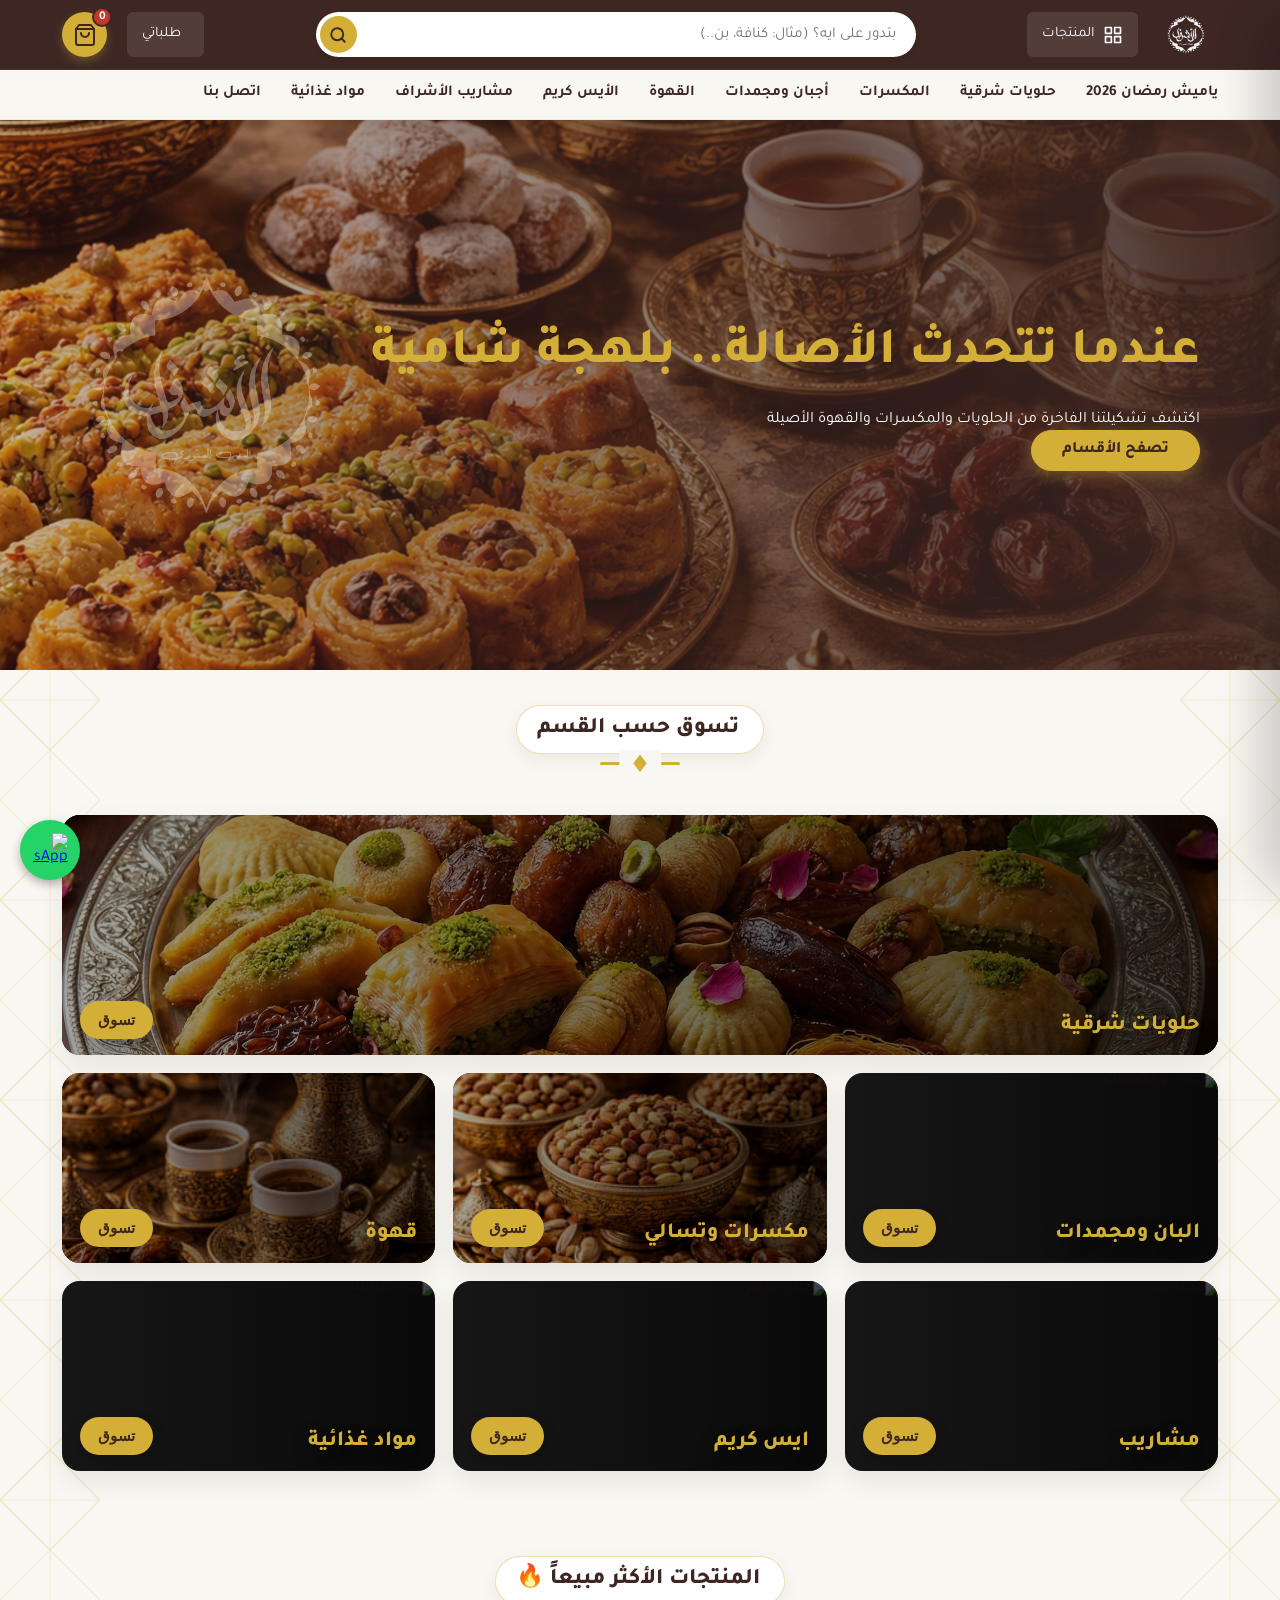
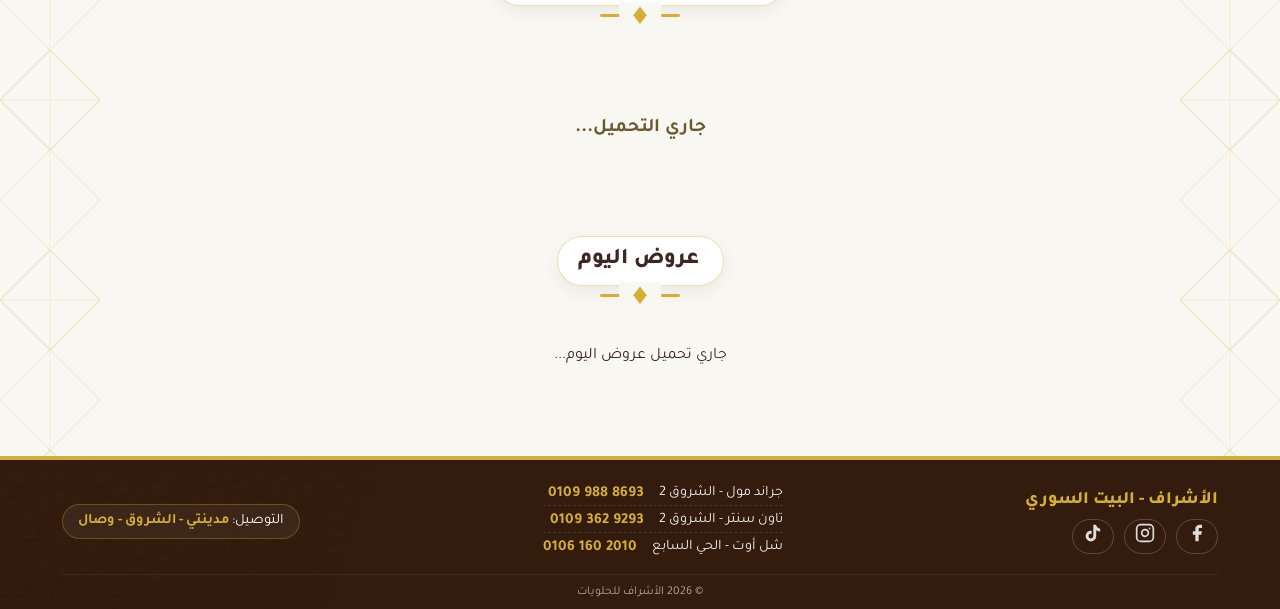
==== index.html @ 67248a3b "Apply Tajawal site-wide and normalize heading/text weights" ====
<!DOCTYPE html>
<html lang="ar" dir="rtl">
<head>
    
    <meta charset="UTF-8">
    <meta name="viewport" content="width=device-width, initial-scale=1.0">
    <meta name="description" content="الأشراف - البيت السوري. أصل الحلويات الدمشقية.">
    <title>الأشراف - البيت السوري</title>
    <link rel="preconnect" href="https://fonts.googleapis.com">
<link rel="preconnect" href="https://fonts.gstatic.com" crossorigin>
<link href="https://fonts.googleapis.com/css2?family=Tajawal:wght@300;400;500;700;800&display=swap" rel="stylesheet">
    <link rel="stylesheet" href="style.css">
    <link rel="icon" type="image/png" href="image/logo.png">
    <!-- Open Graph (صورة اللينك عند المشاركة) -->
<meta property="og:type" content="website">
<meta property="og:title" content="الأشراف - البيت السوري">
<meta property="og:description" content="أصل الحلويات الدمشقية والقهوة والمكسرات الفاخرة">
<meta property="og:url" content="https://alashrafalbetalsory.pages.dev/">
<meta property="og:image" content="https://alashrafalbetalsory.pages.dev/image/og.jpg">
<!-- Twitter Card -->
<meta name="twitter:card" content="summary_large_image">
<meta name="twitter:title" content="الأشراف - البيت السوري">
<meta name="twitter:description" content="أصل الحلويات الدمشقية والقهوة والمكسرات الفاخرة">
<meta name="twitter:image" content="https://alashrafalbetalsory.pages.dev/image/og.jpg">
</head>
<body class="loading">
   <div id="page-loader">
    <div class="loader-content">
        <img src="image/NEW_IMAGE.png" alt="جاري التحميل..." class="loader-logo">
        
        <p>جاري تحميل أفخم المنتجات ..</p>
    </div>
</div>
    <header class="store-header">
        <div class="top-bar">
            <div class="container top-flex">
                <div class="right-part">
                    <a href="#" onclick="showCategories()" class="logo-box"> 
                        <img src="image/logo.png" alt="الأشراف" >
                    </a>
                    <div class="menu-trigger" onclick="showCategories('cats')">
    <svg viewBox="0 0 24 24" fill="none" stroke="currentColor" stroke-width="2" stroke-linecap="round" stroke-linejoin="round" style="width:20px;height:20px;">
        <rect x="3" y="3" width="7" height="7"></rect>
        <rect x="14" y="3" width="7" height="7"></rect>
        <rect x="14" y="14" width="7" height="7"></rect>
        <rect x="3" y="14" width="7" height="7"></rect>
    </svg>
    <span>المنتجات</span>
</div>
                </div>

                <div class="search-part">
                    <input type="text" id="searchInput" placeholder="بتدور على ايه؟ (مثال: كنافة، بن..)" onkeyup="filterProducts()">
                    <button class="search-submit">
                        <svg viewBox="0 0 24 24" fill="none" stroke="currentColor" stroke-width="2.5" stroke-linecap="round" stroke-linejoin="round" style="width:18px;height:18px;"><circle cx="11" cy="11" r="8"></circle><line x1="21" y1="21" x2="16.65" y2="16.65"></line></svg>
                    </button>
                </div>

                <div class="left-part">
                    <div class="menu-trigger" onclick="location.href='orders.html'"><svg viewBox="0 0 24 24" fill="none" stroke="currentColor" stroke-width="2" stroke-linecap="round" stroke-linejoin="round" aria-hidden="true">
              <path d="M9 5H7a2 2 0 0 0-2 2v12a2 2 0 0 0 2 2h10a2 2 0 0 0 2-2V7a2 2 0 0 0-2-2h-2"></path>
              <rect x="9" y="3" width="6" height="4" rx="1"></rect>
              <path d="M8 11h8"></path>
              <path d="M8 15h8"></path>
              <path d="M8 19h6"></path>
            </svg>
            <span>طلباتي</span></div>
                    <div class="cart-circle-btn" onclick="toggleCart()">
                        <svg viewBox="0 0 24 24" fill="none" stroke="currentColor" stroke-width="2" stroke-linecap="round" stroke-linejoin="round"><path d="M6 2L3 6v14a2 2 0 0 0 2 2h14a2 2 0 0 0 2-2V6l-3-4z"></path><line x1="3" y1="6" x2="21" y2="6"></line><path d="M16 10a4 4 0 0 1-8 0"></path></svg>
                        <span id="cart-count">0</span>
                    </div>
                </div>
            </div>
        </div>

       <div class="bottom-bar">
            <div class="container">
                <nav class="cat-links">
                    <a href="ramadan.html" class="ramadan-nav-pill">ياميش رمضان 2026</a>
                    <a href="#" onclick="openCategory('ركن الحلويات الشرقية')">حلويات شرقية</a>
                    <a href="#" onclick="openCategory('ركن المحمصة والتسالي')">المكسرات</a>
                    <a href="#" onclick="openCategory('ركن المجمدات والجبن السوري')">أجبان ومجمدات</a>
                    <a href="#" onclick="openCategory('ركن القهوة')">القهوة</a>
                    <a href="#" onclick="openCategory('ركن الأيس كريم')">الأيس كريم</a>
                    <a href="#" onclick="openCategory('ركن المشاريب')">مشاريب الأشراف</a>
                    <a href="#" onclick="openCategory('ركن المواد الغذائية')">مواد غذائية</a>
                    <a href="#contact">اتصل بنا</a>
                </nav>
            </div>
        </div>
    </header>

    <section class="hero-classic" id="main-hero">
        <div class="hero-overlay"></div>
        <img src="image/logo.png" alt="الأشراف" class="hero-watermark-logo">
        <div class="hero-text">
            <h1>عندما تتحدث الأصالة.. بلهجة شامية</h1>
            <p>اكتشف تشكيلتنا الفاخرة من الحلويات والمكسرات والقهوة الأصيلة</p>
            <div class="hero-btns">
                <button class="olive-btn" onclick="showCategories('cats')">تصفح الأقسام</button>
            </div>
        </div>
    </section>

        <section class="category-banners-section" id="category-banners">
        <div class="container">
            <div class="section-header">
                <h2>تسوق حسب القسم</h2>
                <div class="line"></div>
            </div>

            <div class="category-banners-grid">
                <!-- 1) بانر مميز بعرض الصفحة -->
                <div class="category-banner is-feature" onclick="openCategory('ركن الحلويات الشرقية')">
                    <img src="image/sweets.jpg" alt="حلويات شرقية" class="category-banner-img">
                    <div class="category-banner-overlay"></div>
                    <div class="category-banner-content">
                        <div class="category-banner-title">حلويات شرقية</div>
                        <button class="category-banner-btn" type="button">تسوق</button>
                    </div>
                </div>

                <!-- 2) باقي البنارات (6) -->
                <div class="category-banner" onclick="openCategory('ركن المجمدات والجبن السوري')">
                    <img src="https://i.postimg.cc/3xvnbZPT/unnamed.jpg" alt="أجبان ومجمدات" class="category-banner-img">
                    <div class="category-banner-overlay"></div>
                    <div class="category-banner-content">
                        <div class="category-banner-title">البان ومجمدات</div>
                        <button class="category-banner-btn" type="button">تسوق</button>
                    </div>
                </div>

                <div class="category-banner" onclick="openCategory('ركن المحمصة والتسالي')">
                    <img src="image/nuts.jpg" alt="مكسرات وتسالي" class="category-banner-img">
                    <div class="category-banner-overlay"></div>
                    <div class="category-banner-content">
                        <div class="category-banner-title">مكسرات وتسالي</div>
                        <button class="category-banner-btn" type="button">تسوق</button>
                    </div>
                </div>

                <div class="category-banner" onclick="openCategory('ركن القهوة')">
                    <img src="image/coffee.jpg" alt="قهوة" class="category-banner-img">
                    <div class="category-banner-overlay"></div>
                    <div class="category-banner-content">
                        <div class="category-banner-title">قهوة</div>
                        <button class="category-banner-btn" type="button">تسوق</button>
                    </div>
                </div>

                <div class="category-banner" onclick="openCategory('ركن المشاريب')">
                    <img src="https://i.postimg.cc/2yW7XkKH/unnamed-(2).jpg" alt="مشاريب" class="category-banner-img">
                    <div class="category-banner-overlay"></div>
                    <div class="category-banner-content">
                        <div class="category-banner-title">مشاريب</div>
                        <button class="category-banner-btn" type="button">تسوق</button>
                    </div>
                </div>

                <div class="category-banner" onclick="openCategory('ركن الأيس كريم')">
                    <img src="https://i.postimg.cc/52CnkmZ1/unnamed_(1).jpg" alt="ايس كريم" class="category-banner-img">
                    <div class="category-banner-overlay"></div>
                    <div class="category-banner-content">
                        <div class="category-banner-title">ايس كريم</div>
                        <button class="category-banner-btn" type="button">تسوق</button>
                    </div>
                </div>

                <div class="category-banner" onclick="openCategory('ركن المواد الغذائية')">
                    <img src="https://i.postimg.cc/J76kLvkt/Gemini-Generated-Image-y9ezkey9ezkey9ez.png" alt="مواد غذائية" class="category-banner-img">
                    <div class="category-banner-overlay"></div>
                    <div class="category-banner-content">
                        <div class="category-banner-title">مواد غذائية</div>
                        <button class="category-banner-btn" type="button">تسوق</button>
                    </div>
                </div>
            </div>
        </div>
    </section>

    <section class="best-sellers-section" id="best-sellers">
        <div class="container">
            <div class="section-header">
                <h2>المنتجات الأكثر مبيعاً 🔥</h2>
                <div class="line"></div>
            </div>
            <div class="classic-grid" id="best-sellers-list">
                <p style="text-align:center; width:100%;">جاري التحميل...</p>
            </div>
        </div>
    </section>

    <section class="products-display" id="daily-offers">
        <div class="container">
            <div class="section-header">
                <h2>عروض اليوم</h2>
                <div class="line"></div>
            </div>
            <div class="classic-grid" id="daily-offers-list">
                <p style="text-align:center; width:100%;">جاري تحميل عروض اليوم...</p>
            </div>
        </div>
    </section>

<section class="products-display" id="products-area" style="display: none;">
        <div class="container">
            
            <button class="back-btn" onclick="showCategories('cats')">↩ العودة للأقسام</button>
            
            <div class="section-header">
                <h2 id="current-category-title">المنتجات</h2>
                <div class="line"></div>
            </div>

            <div id="smart-filters" class="filters-scroll"></div>
            <div class="classic-grid" id="product-list">
                </div>
            
        </div>
    </section>
<footer class="compact-footer" id="contact">
        <div class="container">
            <div class="footer-row">
                
                <div class="f-item brand-side">
                    <h4>الأشراف - البيت السوري</h4>
                    <div class="social-mini">
                        <a href="https://www.facebook.com/AlAshrafalbetalsory" target="_blank" aria-label="Facebook">
                            <svg xmlns="http://www.w3.org/2000/svg" width="20" height="20" viewBox="0 0 24 24" fill="currentColor" stroke="none">
                                <path d="M18 2h-3a5 5 0 0 0-5 5v3H7v4h3v8h4v-8h3l1-4h-4V7a1 1 0 0 1 1-1h3z"></path>
                            </svg>
                        </a>
                        <a href="https://www.instagram.com/alashraf.albetalsory" target="_blank" aria-label="Instagram">
                            <svg xmlns="http://www.w3.org/2000/svg" width="20" height="20" viewBox="0 0 24 24" fill="none" stroke="currentColor" stroke-width="2" stroke-linecap="round" stroke-linejoin="round">
                                <rect x="2" y="2" width="20" height="20" rx="5" ry="5"></rect>
                                <path d="M16 11.37A4 4 0 1 1 12.63 8 4 4 0 0 1 16 11.37z"></path>
                                <line x1="17.5" y1="6.5" x2="17.51" y2="6.5"></line>
                            </svg>
                        </a>
                        <a href="https://www.tiktok.com/@alashrafalbetalsory" target="_blank" aria-label="TikTok">
                            <svg xmlns="http://www.w3.org/2000/svg" width="20" height="20" viewBox="0 0 24 24" fill="currentColor" stroke="none">
                                <path d="M19.59 6.69a4.83 4.83 0 0 1-3.77-4.25V2h-3.45v13.67a2.89 2.89 0 0 1-5.2 1.74 2.89 2.89 0 0 1 2.31-4.64 2.93 2.93 0 0 1 .88.13V9.4a6.84 6.84 0 0 0-1-.05A6.33 6.33 0 0 0 5 20.1a6.34 6.34 0 0 0 10.86-4.43v-7a8.16 8.16 0 0 0 4.77 1.52v-3.4a4.85 4.85 0 0 1-1-.1z"></path>
                            </svg>
                        </a>
                    </div>
                </div>

                <div class="f-item branches-side">
                    <ul class="compact-list">
                        <li><span class="b-txt">جراند مول - الشروق 2</span><a href="tel:01099888693" dir="ltr">0109 988 8693</a></li>
                        <li><span class="b-txt">تاون سنتر - الشروق 2</span><a href="tel:01093629293" dir="ltr">0109 362 9293</a></li>
                        <li><span class="b-txt">شل أوت - الحي السابع</span><a href="tel:01061602010" dir="ltr">0106 160 2010</a></li>
                    </ul>
                </div>

                <div class="f-item delivery-side">
                    <div class="delivery-pill"><span>التوصيل: <b>مدينتي - الشروق - وصال</b></span></div>
                </div>
            </div>
            <div class="copy-mini">© 2026 الأشراف للحلويات</div>
        </div>
    </footer>

    <!-- خلفية السلة -->
<div class="cart-backdrop" id="cartBackdrop" onclick="toggleCart(false)"></div>

<!-- سلة المشتريات (نفس شكل سلة رمضان) -->
<div class="cart-sidebar" id="cartSidebar">
  <div class="cart-header">
    <h3>سلة المشتريات</h3>
    <span class="close-btn" onclick="toggleCart(false)">×</span>
  </div>

  <div class="cart-items" id="cartItems"></div>

  <div class="cart-form">
    <h4>بيانات الشحن 🚚</h4>

    <div class="form-group">
      <input type="text" id="c-name" placeholder="الاسم بالكامل"
             required>
    </div>

    <div class="form-group">
      <input type="tel" id="c-phone" placeholder="رقم الموبايل"
             required>
    </div>

    <div class="form-group">
      <select id="c-area">
        <option value="">اختر المنطقة</option>
        <option value="الشروق">الشروق</option>
        <option value="وصال">وصال</option>
        <option value="مدينتي">مدينتي</option>
      </select>
    </div>

    <div class="form-group">
      <select id="c-branch">
        <option value="" disabled selected>اختار الفرع الاقرب ليك</option>
        <option value="جراند مول - الشروق 2">جراند مول - الشروق 2</option>
        <option value="تاون سنتر - الشروق 2">تاون سنتر - الشروق 2</option>
        <option value="شل أوت - الحي السابع">شل أوت - الحي السابع</option>
      </select>
    </div>

    <div class="form-group">
      <textarea id="c-address" rows="2"
                placeholder="العنوان بالتفصيل (اختياري)"></textarea>
    </div>
  </div>

  <div class="cart-footer">
    <div class="total">
      <div class="total-row">
        الإجمالي: <span id="cartTotal">0</span> ج.م
      </div>
      <div class="cart-note">ملحوظة: السعر الإجمالي غير شامل التوصيل، وسيتم تحديده من خلال شات الواتساب.</div>
    </div>
    <button id="checkoutBtn" class="checkout-btn" type="button" data-action="checkout">
      ✅ إرسال الطلب واتساب
    </button>
  </div>
</div>

<!-- زر الواتساب العائم (زي ما تحب) -->
<a href="https://wa.me/201097700404"
   class="float-whatsapp"
   target="_blank" rel="noopener">
  <img src="https://upload.wikimedia.org/wikipedia/commons/6/6b/WhatsApp.svg" alt="WhatsApp">
</a>
<!-- زر السلة العائم -->
<div class="floating-cart-btn" id="floatingCart" onclick="toggleCart(true)">
  <div class="f-cart-icon">
    <!-- أيقونة العربية -->
    <svg viewBox="0 0 24 24" fill="none" stroke="currentColor"
         stroke-width="2" stroke-linecap="round" stroke-linejoin="round">
      <circle cx="9" cy="21" r="1"></circle>
      <circle cx="20" cy="21" r="1"></circle>
      <path d="M1 1h4l2.68 13.39a2 2 0 0 0 2 1.61h9.72a2 2 0 0 0 2-1.61L23 6H6"></path>
    </svg>
  </div>
  <span id="float-count">0</span>
</div>

<div id="toast-notification">تمت الإضافة للسلة ✅</div>

<script src="orders.js"></script>
    <script src="script.js"></script>
</body>
</html>
---- style.css ----
/* =========================================================
   style.css - Clean Version 🎨
   ========================================================= */

/* 1. الخط الافتراضي */

:root {
    --main-font: "Tajawal", system-ui, -apple-system, "Segoe UI", Tahoma, Arial, sans-serif;
    --heading-font: "Tajawal", system-ui, -apple-system, "Segoe UI", Tahoma, Arial, sans-serif;
    --cream-bg: #F9F7F2;
    --olive-green: #68592e;   
    --deep-brown: #3E2723;
    --gold: #D4AF37;
    --red-alert: #c0392b;
}

* { box-sizing: border-box; margin: 0; padding: 0; outline: none; }
html, body {
    font-family: "Tajawal", system-ui, -apple-system, "Segoe UI", Tahoma, Arial, sans-serif;
}

body { 
    font-family: var(--main-font); 
    background-color: var(--cream-bg); 
    color: var(--deep-brown); 
    direction: rtl; 
    overflow-x: hidden; 
    font-weight: 400; 
}


/* ================================
   Responsive Foundations ✅
   ================================ */
*, *::before, *::after { box-sizing: border-box; }
img, video { max-width: 100%; height: auto; display: block; }

h1, h2, h3, h4, h5, h6 { font-weight: 800; }

/* كونتينر مرن على كل الشاشات */
.container{
  width: min(1440px, calc(100% - 30px));
  margin-inline: auto;
}

/* منع خنقة عناصر الـ flex خصوصاً البحث */
.top-flex, .right-part, .search-part{ min-width: 0; }
.search-part input{ min-width: 0; }

/* تخصيص الفونت */
h1, h2, h3, .hero-text h1, .section-header h2, .cat-title, .mosaic-content h3, .cart-header h3, .info h4 {
    font-family: var(--heading-font) !important; 
    font-weight: 800; letter-spacing: 0; line-height: 1.4;
}
.olive-btn, .outline-btn, .add-btn, .checkout-btn, .share-btn, p, span, input { font-family: var(--main-font) !important; }
.price, .b-phone, .compact-list a { font-family: 'Tajawal', sans-serif !important; }

/* ================== Shared Styles (Header/Footer/Cards) ================== */

/* Header */
.store-header { position: sticky; top: 0; z-index: 1000; box-shadow: 0 4px 15px rgba(0,0,0,0.1); }
.top-bar { background-color: var(--deep-brown); height: 70px; display: flex; align-items: center; border-bottom: 1px solid rgba(255,255,255,0.05); }
.top-flex { display: flex; justify-content: space-between; align-items: center; gap: 20px; }
.right-part { display: flex; align-items: center; gap: 15px; }
.logo-box { background-color: transparent; padding: 0 10px; display: flex; align-items: center; justify-content: center; height: 55px; transition: 0.3s; }
.logo-box:hover { transform: scale(1.05); }
.logo-box img { height: 45px; width: auto; object-fit: contain; filter: brightness(0) invert(1); opacity: 0.95; }
.menu-trigger { background-color: rgba(255,255,255,0.1); color: #fff; padding: 8px 15px; border-radius: 6px; cursor: pointer; display: flex; align-items: center; gap: 8px; font-size: 0.9rem; transition: 0.3s; height: 45px; }
.menu-trigger:hover { background-color: var(--olive-green); }
.search-part { flex: 1; max-width: 600px; position: relative; display: flex; }
.search-part input { width: 100%; padding: 10px 20px; padding-left: 55px; border-radius: 50px; border: none; background: #fff; font-family: var(--main-font); font-size: 0.95rem; box-shadow: 0 2px 5px rgba(0,0,0,0.1); height: 45px; }
.search-submit { position: absolute; left: 4px; top: 4px; background: var(--gold); border: none; width: 37px; height: 37px; border-radius: 50%; cursor: pointer; display: flex; align-items: center; justify-content: center; color: var(--deep-brown); transition: 0.3s; }
.search-submit:hover { background: var(--olive-green); color: #fff; }
.left-part { display: flex; align-items: center; gap: 20px; }
.cart-circle-btn { background-color: var(--gold); width: 45px; height: 45px; border-radius: 50%; display: flex; align-items: center; justify-content: center; position: relative; cursor: pointer; color: var(--deep-brown); transition: 0.3s; box-shadow: 0 4px 10px rgba(212, 175, 55, 0.3); }
.cart-circle-btn:hover { transform: scale(1.1); background-color: #fff; }
.cart-circle-btn svg { width: 24px; height: 24px; }
#cart-count { position: absolute; top: -5px; right: -5px; background-color: var(--red-alert); color: #fff; font-size: 0.75rem; width: 20px; height: 20px; border-radius: 50%; display: flex; align-items: center; justify-content: center; border: 2px solid var(--deep-brown); font-weight: bold; }
.bottom-bar { background-color: var(--cream-bg); height: 50px; display: flex; align-items: center; border-bottom: 1px solid rgba(0,0,0,0.05); }
.cat-links { display: flex; gap: 30px; height: 100%; align-items: center; }
.cat-links a { color: var(--deep-brown); text-decoration: none; font-size: 0.95rem; font-weight: 700; padding: 5px 0; border-bottom: 3px solid transparent; transition: 0.3s; }

/* ===== زر "ياميش رمضان" في الهيدر (بدون تغيير الهيكل) =====
   المطلوب: نفس شكل أزرار الهيدر + لفت نظر خفيف (وميض/نبضة)
*/
.cat-links a.ramadan-nav-pill{
  flex-shrink: 0;                 /* على الموبايل ما ينكمش */
  transform-origin: center;
  will-change: transform, filter;
  animation: ramadanPillPulse 2.2s ease-in-out infinite;
}

@keyframes ramadanPillPulse{
  0%, 100%{
    transform: scale(1);
    filter: brightness(1);
  }
  50%{
    transform: scale(1.06);
    filter: brightness(1.12);
  }
}

/* Hover: نبضة بسيطة إضافية */
.cat-links a.ramadan-nav-pill:hover{
  transform: scale(1.08);
}

/* احترام تقليل الحركة */
@media (prefers-reduced-motion: reduce){
  .cat-links a.ramadan-nav-pill{ animation: none; }
}


.cat-links a:hover { color: var(--olive-green); border-bottom-color: var(--olive-green); }

/* Hero Base */
.hero-classic { position: relative; }
.hero-watermark-logo { position: absolute; left: 5%; top: 50%; transform: translateY(-50%); height: 280px; width: auto; filter: brightness(0) invert(1); opacity: 0.3; z-index: 1; pointer-events: none; transition: 0.5s; }

/* Compact Brown Footer Base */
.compact-footer { background-color: var(--deep-brown); background-image: url('image/pattern.jpg'); background-blend-mode: overlay; padding: 25px 0 10px; margin-top: 40px; border-top: 4px solid var(--gold); color: #fff; font-size: 0.9rem; }
.brand-side h4 { color: var(--gold); margin-bottom: 8px; font-size: 1.1rem; }
.social-mini { display: flex; gap: 10px; }
.social-mini a { color: #ddd; text-decoration: none; font-size: 0.85rem; border: 1px solid rgba(255,255,255,0.2); padding: 3px 10px; border-radius: 20px; transition: 0.3s; }
.social-mini a:hover { background: var(--gold); color: var(--deep-brown); border-color: var(--gold); }
.compact-list { list-style: none; padding: 0; margin: 0; display: flex; flex-direction: column; gap: 6px; }
.compact-list li { display: flex; align-items: center; gap: 15px; border-bottom: 1px dashed rgba(255,255,255,0.1); padding-bottom: 2px; }
.compact-list li:last-child { border: none; }
.b-txt { color: #f0f0f0; font-size: 0.9rem; }
.compact-list a { color: var(--gold); text-decoration: none; font-family: 'Tajawal', sans-serif; font-weight: bold; font-size: 0.95rem; }
.compact-list a:hover { text-decoration: underline; }
.delivery-pill { background: rgba(255,255,255,0.05); padding: 8px 15px; border-radius: 50px; border: 1px solid rgba(212, 175, 55, 0.3); display: flex; align-items: center; gap: 8px; }
.delivery-pill .icon { font-size: 1.2rem; }
.delivery-pill b { color: var(--gold); }
.copy-mini { text-align: center; margin-top: 15px; padding-top: 10px; border-top: 1px solid rgba(255,255,255,0.1); font-size: 0.75rem; opacity: 0.6; }

/* Transitions & Elements */
.smooth-section { transition: opacity 0.5s ease-in-out, transform 0.5s ease-in-out; opacity: 1; transform: translateY(0); }
.hidden-state { opacity: 0; transform: translateY(20px); pointer-events: none; }
.olive-btn { background: var(--olive-green); color: #fff; border: none; padding: 10px 30px; border-radius: 50px; font-size: 1rem; cursor: pointer; transition: 0.3s; }
.olive-btn:hover { background: var(--deep-brown); transform: translateY(-2px); }
.outline-btn { background: transparent; border: 1px solid #fff; color: #fff; padding: 8px 25px; border-radius: 50px; cursor: pointer; margin-top: 15px; transition: 0.3s; display: inline-block; position: relative; z-index: 5; }
.outline-btn:hover { background: #fff; color: var(--olive-green); transform: translateY(-2px); }
.product-card { background: #fff; border-radius: 20px; overflow: hidden; box-shadow: 0 10px 30px rgba(0,0,0,0.04); text-align: center; transition: 0.4s; padding-bottom: 20px; }
.img-wrap { height: 200px; overflow: hidden; background: #fdfbf7; position: relative; }
.img-wrap img { width: 100%; height: 100%; object-fit: cover; transition: 0.5s; }
.info { padding: 15px 20px; }
.price { color: var(--olive-green); font-size: 1.2rem; display: block; margin: 5px 0 15px; }
.add-btn { background: var(--olive-green); color: #fff; border: none; padding: 10px 30px; border-radius: 50px; cursor: pointer; min-width: 120px; transition: 0.3s; }
.cart-sidebar {
    position: fixed;
    top: 0;
    right: 0;
    width: 420px;
    max-width: 100%;
    height: 100vh;              /* تاخد ارتفاع الشاشة كله */
    background: #fffaf0;
    box-shadow: -6px 0 20px rgba(0,0,0,0.18);
    transform: translateX(100%);
    transition: transform 0.3s ease;
    z-index: 9999;

    display: flex;              /* مهم */
    flex-direction: column;     /* علشان نخلي اللي جوه طبقات عمودية */
}
.cart-sidebar.open {
    transform: translateX(0);
}
.cart-header {
    position: sticky;
    top: 0;
    z-index: 1;
    background: #4a2d1a;              /* بني غامق */
    color: #fff;
    padding: 10px 14px;
    display: flex;
    align-items: center;
    justify-content: space-between;
}
.cart-header h3 {
    font-size: 1rem;
    margin: 0;
    display: flex;
    gap: 6px;
    align-items: center;
}
.cart-header h3::before {
    content: "";
    display: none;
}
.cart-header .close-btn {
    cursor: pointer;
    font-size: 1.3rem;
}
.cart-items {
    padding: 10px 14px;
    overflow-y: auto;
    flex: 1 1 auto;
    background: #fffaf0;
}

.cart-footer {
    position: sticky;
    bottom: 0;
    right: 0;
    left: 0;
    padding: 10px 14px 14px;
    background: #f5e8d1;
    border-top: 1px solid rgba(0,0,0,0.06);

    display: flex;
    align-items: center;
    justify-content: space-between;
    gap: 10px;

    flex-shrink: 0;
}
.cart-footer .total {
    font-weight: 700;
    color: #4a2d1a;
}
.checkout-btn {
    flex: 1;
    border: none;
    border-radius: 999px;
    padding: 10px 16px;
    background: #c79a3c;
    color: #fff;
    font-weight: 800;
    font-size: 0.9rem;
    cursor: pointer;
    display: flex;
    align-items: center;
    justify-content: center;
    gap: 6px;
}
.checkout-btn::before {
    content: "";
    display: none;
}
.checkout-btn.btn-disabled {
    background: #d4c7ac;
    color: #777;
    cursor: not-allowed;
}
.cart-item {
    display: flex;
    align-items: center;
    gap: 10px;
    padding: 8px 0;
    border-bottom: 1px solid rgba(0,0,0,0.04);
}
.quantity-controls {
    display: flex;
    align-items: center;
    gap: 4px;
    background: #fff;
    border-radius: 999px;
    padding: 3px 6px;
}

.qty-btn {
    width: 22px;
    height: 22px;
    border-radius: 50%;
    border: 1px solid #e0c9a0;
    display: flex;
    align-items: center;
    justify-content: center;
    font-size: 0.9rem;
    cursor: pointer;
}
.delete-item-btn { background: #ffebee; color: #c62828; border: 1px solid #ffcdd2; width: 30px; height: 30px; border-radius: 50%; cursor: pointer; display: flex; align-items: center; justify-content: center; font-size: 0.9rem; transition: 0.3s; margin-right: 10px; }
.cart-form { padding: 0 16px 12px; flex: 0 0 auto; background: #fdfbf7; border-top: 1px solid #eee; border-bottom: 1px solid #eee; }
.form-group { margin-bottom: 12px; }
.cart-form input, .cart-form select, .cart-form textarea { width: 100%; padding: 10px; border: 1px solid #ddd; border-radius: 8px; font-size: 0.9rem; background: #fff; transition: 0.3s; outline: none; }
.cart-form select { appearance: none; background-image: url("data:image/svg+xml;charset=UTF-8,%3csvg xmlns='http://www.w3.org/2000/svg' viewBox='0 0 24 24' fill='none' stroke='%2368592e' stroke-width='2' stroke-linecap='round' stroke-linejoin='round'%3e%3cpolyline points='6 9 12 15 18 9'%3e%3c/polyline%3e%3c/svg%3e"); background-repeat: no-repeat; background-position: left 10px center; background-size: 15px; }
.float-whatsapp { position: fixed; bottom: 20px; left: 20px; width: 60px; height: 60px; background-color: #25d366; border-radius: 50%; box-shadow: 0 4px 10px rgba(0,0,0,0.3); display: flex; align-items: center; justify-content: center; z-index: 9999; transition: 0.3s; }
.float-whatsapp img { width: 35px; height: 35px; }
.section-header { text-align: center; margin-bottom: 40px; position: relative; padding-bottom: 15px; }
.section-header h2 { font-size: 2.2rem; color: var(--deep-brown); margin-bottom: 10px; display: inline-flex; align-items: center; gap: 15px; background: linear-gradient(to bottom, #fff 0%, #fdfbf7 100%); padding: 10px 40px; border-radius: 50px; border: 1px solid rgba(212, 175, 55, 0.3); box-shadow: 0 5px 15px rgba(0,0,0,0.05); }
.section-header .line { width: 150px; height: 4px; background: transparent; margin: 0 auto; border-bottom: 2px solid var(--gold); border-top: 1px solid var(--gold); position: relative; }
.section-header .line::after { content: "♦"; position: absolute; top: -13px; left: 50%; transform: translateX(-50%); background: var(--cream-bg); padding: 0 10px; color: var(--gold); font-size: 1.5rem; }
.back-btn { background: transparent; color: var(--deep-brown); border: 2px solid var(--deep-brown); padding: 10px 25px; border-radius: 50px; font-weight: bold; cursor: pointer; margin-bottom: 30px; display: inline-block; transition: 0.3s; }
.back-btn:hover { background: var(--deep-brown); color: #fff; }

/* الحل لمشكلة الفوتر اللازق */
.products-display, 
#best-sellers-list { 
    padding-bottom: 50px; 
}
#best-sellers-list p, #product-list p { text-align: center; width: 100%; font-size: 1.2rem; color: var(--olive-green); margin-top: 50px; font-weight: bold; grid-column: 1 / -1; }

/* =========================================
   DESKTOP ONLY (>= 901px) 💻
   ========================================= */
@media (min-width: 901px) {
    body { background-image: url("data:image/svg+xml,%3Csvg width='80' height='160' viewBox='0 0 80 160' xmlns='http://www.w3.org/2000/svg'%3E%3Cpath d='M40 0v160M0 80h80M0 0l80 80M80 0L0 80M0 80l80 80M80 80L0 160' stroke='%23d4af37' stroke-opacity='0.15' stroke-width='1' fill='none'/%3E%3Cpath d='M40 40l40 40-40 40-40-40z' stroke='%23d4af37' stroke-opacity='0.1' fill='none'/%3E%3C/svg%3E"), url("data:image/svg+xml,%3Csvg width='80' height='160' viewBox='0 0 80 160' xmlns='http://www.w3.org/2000/svg'%3E%3Cpath d='M40 0v160M0 80h80M0 0l80 80M80 0L0 80M0 80l80 80M80 80L0 160' stroke='%23d4af37' stroke-opacity='0.15' stroke-width='1' fill='none'/%3E%3Cpath d='M40 40l40 40-40 40-40-40z' stroke='%23d4af37' stroke-opacity='0.1' fill='none'/%3E%3C/svg%3E"); background-position: left top, right top; background-repeat: repeat-y, repeat-y; background-size: 100px auto, 100px auto; background-attachment: scroll; }
    .container { max-width: 1440px; width: 95%; margin: 0 auto; padding: 0 30px; }
    .hero-classic { height: 550px; position: relative; background: #222; overflow: hidden; background-image: url('image/banner.jpg'); background-size: cover; background-position: center; display: flex; align-items: center; }
    .hero-overlay { position: absolute; inset: 0; background: linear-gradient(90deg, rgba(62,39,35,0.3) 0%, rgba(62,39,35,0.9) 100%); }
    .hero-text { position: relative; z-index: 2; color: #fff; max-width: 900px; margin-right: 80px; }
    .hero-text h1 { font-size: 3.2rem; margin-bottom: 20px; color: var(--gold); }
    /* أزرار الهيرو (الرئيسية + رمضان) */
.hero-btns {
    display: flex;
    gap: 14px;              /* مسافة بين الأزرار على الشاشات الكبيرة */
    flex-wrap: wrap;
}
    .mosaic-section { padding: 40px 0; }
    .mosaic-grid { display: grid; grid-template-columns: 1fr 1.2fr; gap: 25px; height: 500px; }
    .right-stack { display: flex; flex-direction: column; gap: 25px; height: 100%; }
    .mosaic-item { position: relative; overflow: hidden; border-radius: 20px; box-shadow: 0 10px 30px rgba(0,0,0,0.1); cursor: pointer; transition: 0.4s; }
    .mosaic-item:hover { transform: translateY(-5px); box-shadow: 0 15px 40px rgba(0,0,0,0.15); }
    .small-item { flex: 1; display: flex; align-items: center; padding: 30px; }
    .vertical-item { height: 100%; display: flex; align-items: flex-end; padding: 40px; text-align: center; }
    .bg-cover-img { position: absolute; top: 0; left: 0; width: 100%; height: 100%; object-fit: cover; transition: 0.6s; z-index: 0; }
    .mosaic-item:hover .bg-cover-img { transform: scale(1.08); }
    .mosaic-overlay { position: absolute; inset: 0; background: linear-gradient(to right, rgba(0,0,0,0.7), rgba(0,0,0,0.2)); z-index: 1; }
    .mosaic-content { position: relative; z-index: 2; color: #fff; width: 100%; text-align: right; }
    .vertical-content { width: 100%; text-align: center; }
    .categories-section { padding: 40px 0; min-height: 400px; }
    .categories-grid { display: grid; grid-template-columns: repeat(4, 1fr); gap: 32px; margin-top: 30px; }

@media (max-width: 1100px) {
  .categories-grid { grid-template-columns: repeat(3, 1fr); gap: 22px; }
}

    .cat-card { display: flex; flex-direction: column; align-items: center; cursor: pointer; transition: 0.4s; }
    .cat-circle { width: 200px; height: 200px; background-color: #fff; border-radius: 50%; position: relative; display: flex; align-items: center; justify-content: center; border: 1px solid var(--gold); box-shadow: 0 0 0 4px #fff, 0 0 0 5px var(--gold); transition: 0.5s; overflow: hidden; }
    .cat-circle::before { content: ""; position: absolute; top: 0; left: 0; width: 100%; height: 100%; background-image: url("data:image/svg+xml,%3Csvg width='20' height='20' viewBox='0 0 20 20' xmlns='http://www.w3.org/2000/svg'%3E%3Cpath d='M1 1h2v2H1V1zm4 4h2v2H5V5zm4 4h2v2H9V9z' fill='%23d4af37' fill-opacity='0.2'/%3E%3C/svg%3E"); background-size: 10px; z-index: 1; }
    .cat-circle img { width: 94%; height: 94%; object-fit: cover; border-radius: 50%; position: relative; z-index: 2; border: 3px solid #fff; box-shadow: 0 5px 15px rgba(0,0,0,0.1); transition: 0.5s; }
    .cat-title { margin-top: 20px; font-size: 1.4rem; color: var(--deep-brown); transition: 0.3s; }
    .cat-card:hover .cat-circle { transform: translateY(-5px); box-shadow: 0 0 0 4px #fff, 0 0 0 6px var(--olive-green); }
    .cat-card:hover .cat-circle img { transform: scale(1.05); }
    .cat-card:hover .cat-title { color: var(--olive-green); }
    .classic-grid { display: grid; gap: 25px; width: 100%; grid-template-columns: repeat(auto-fit, minmax(220px, 1fr)); }
    .product-card:hover { transform: translateY(-8px); box-shadow: 0 15px 40px rgba(0,0,0,0.08); }
    .product-card:hover .img-wrap img { transform: scale(1.08); }
    .add-btn:hover { background: var(--deep-brown); transform: translateY(-2px); }
    
    /* Footer Row */
    .footer-row { display: flex; justify-content: space-between; align-items: center; gap: 20px; flex-wrap: wrap; }
    .branches-side { flex: 1; display: flex; justify-content: center; }
    .best-sellers-section { padding: 20px 0; margin-top: 30px; min-height: 300px; }
}
/* =========================================
   MOBILE ONLY (<= 900px) 📱
   ========================================= */
@media (max-width: 900px) {
    /* ... (نفس الأكواد السابقة لترتيب الهيدر واللوجو) ... */
    
    body { background-image: none; }
    .container { padding: 0 15px; width: 100%; }
    .top-bar { height: auto; padding: 10px 0; }
    .top-flex { flex-wrap: wrap; gap: 10px; justify-content: space-between; }
    .right-part { width: auto; justify-content: flex-start; gap: 10px; }
    .logo-box { height: 50px; padding: 0 5px; }
    .logo-box img { height: 40px; }
    .menu-trigger { display: flex; height: 40px; padding: 5px 12px; font-size: 0.8rem; }
    .left-part { position: static; width: auto; }
    .cart-circle-btn { width: 40px; height: 40px; }
    .search-part { order: 3; width: 100%; max-width: 100%; margin-top: 5px; }
    .search-part input { height: 40px; font-size: 0.9rem; }

    /* ✅ التعديل الجديد: إظهار شريط الأقسام بشكل متحرك */
    .bottom-bar { 
        display: block !important; /* إظهار الشريط */
        height: auto;
        padding: 10px 0;
        background: #fff;
        border-bottom: 1px solid #eee;
        overflow: hidden; /* عشان نخفي السكرول بار */
    }

    .cat-links {
        display: flex;
        gap: 10px;
        overflow-x: auto; /* السماح بالسحب يمين ويسار */
        white-space: nowrap; /* منع الكلام ينزل سطر جديد */
        padding: 0 5px;
        justify-content: flex-start; /* يبدأ من اليمين */
        -webkit-overflow-scrolling: touch; /* نعومة السحب في الآيفون */
        scrollbar-width: none; /* إخفاء شريط السكرول لمتصفحات فايرفوكس */
    }
    
    /* إخفاء شريط السكرول لكروم وسفاري */
    .cat-links::-webkit-scrollbar { display: none; }

    /* ستايل الزراير في الموبايل (شكل كبسولة) */
    .cat-links a {
        background: #fdfbf7;
        border: 1px solid var(--gold);
        padding: 8px 15px;
        border-radius: 20px;
        font-size: 0.85rem;
        color: var(--deep-brown);
        border-bottom: 1px solid var(--gold); /* إلغاء الستايل القديم */
    }
    
    .cat-links a:hover, .cat-links a:active {
        background: var(--gold);
        color: #fff;
    }

    /* تنسيقات الهيرو وباقي الأقسام زي ما هي */
    .hero-classic { height: 300px; background: #222; position: relative; overflow: hidden; background-image: url('image/banner.jpg'); background-size: cover; background-position: center; display: flex; align-items: center; justify-content: center; text-align: center; }
    .hero-ramadan { background-image: url('image/ramadan-banner-2026.jpg'); }
    .hero-overlay { position: absolute; inset: 0; background: rgba(62,39,35,0.6); }
    .hero-text { position: relative; z-index: 2; color: #fff; padding: 20px; width: 100%; }
    .hero-text h1 { font-size: 1.8rem; margin-bottom: 10px; color: var(--gold); }
    .hero-btns {
        flex-direction: column;
        align-items: stretch;    /* الزر يملى العرض */
        gap: 10px;               /* المسافة بين الزرين */
    }
    .hero-btns .olive-btn {
        width: 100%;
        text-align: center;
    }
    .hero-text .hero-btns {
    margin-top: 14px;
}
    .hero-watermark-logo { height: 150px; left: 50%; top: 40%; transform: translate(-50%, -50%); opacity: 0.15; }
    @media (max-width: 768px) {
    .cart-sidebar {
        width: 100%;
        max-width: 100%;
        height: 100vh;          /* لو حبيت جرّب 100dvh لو المتصفح بيدعمه */
    }
}
   /* =========================================
       تصميم الموزايك الجديد للموبايل (نظام الكروت) 📱
       ========================================= */
    .mosaic-section {
        padding: 20px 0;
    }

    /* تحويل الكونتينر لعمود واحد */
    .mosaic-grid {
        display: flex;
        flex-direction: column; /* العناصر تحت بعض */
        gap: 20px; /* مسافة بين كل كارت والتاني */
        height: auto !important; /* إلغاء طول الكمبيوتر */
    }

    /* إلغاء تأثير العمود الجانبي بتاع الكمبيوتر */
    .right-stack {
        display: flex;
        flex-direction: column;
        gap: 20px;
        width: 100%;
        height: auto !important;
    }

    /* تصميم الكارت الموحد (للتلات أقسام) */
    .mosaic-item, .small-item, .vertical-item {
        width: 100% !important; /* عرض كامل */
        height: 220px !important; /* طول مناسب يوضّح الصورة */
        border-radius: 15px; /* حواف دائرية */
        overflow: hidden;
        position: relative;
        display: flex;
        flex-direction: column;
        align-items: center;
        justify-content: center;
        box-shadow: 0 5px 15px rgba(0,0,0,0.1); /* ظل خفيف */
        margin: 0 !important;
        flex: none !important;
    }

    /* تظبيط الصورة الخلفية */
    .bg-cover-img {
        opacity: 1 !important; /* إظهار الصورة بوضوح تام */
        width: 100%;
        height: 100%;
        object-fit: cover; /* ملء الكارت بدون مط */
        position: absolute;
        top: 0;
        left: 0;
        z-index: 0;
        transition: transform 0.5s ease;
    }

   .mosaic-overlay{
  background: linear-gradient(to bottom, rgba(0,0,0,0.22), rgba(0,0,0,0.38)) !important;
  position: absolute;
  inset: 0;
  z-index: 1;
}
    /* تنسيق الكلام والزرار */
    .mosaic-content, .vertical-content {
        position: relative;
        z-index: 2; /* فوق الصورة والطبقة السوداء */
        text-align: center;
        width: 100%;
        padding: 0 10px;
    }

    .mosaic-content h3, .vertical-content h3 {
        color: #fff !important; /* لون أبيض صريح */
        font-size: 1.5rem;
        text-shadow: 0 2px 5px rgba(0,0,0,0.5); /* ظل للكلام عشان يقرأ بوضوح */
        margin-bottom: 15px;
    }

    .mosaic-content p {
        color: #ddd;
        font-size: 0.9rem;
        margin-bottom: 15px;
    }

    /* زرار التسوق داخل الكارت */
    .mosaic-item button {
        background: var(--gold);
        color: var(--deep-brown);
        border: none;
        padding: 8px 20px;
        font-weight: bold;
    }
    
    .categories-section { padding: 30px 0; min-height: auto; }
    .categories-grid { display: grid; grid-template-columns: repeat(2, 1fr); gap: 15px; margin-top: 20px; }
    .cat-card { display: flex; flex-direction: column; align-items: center; }
    .cat-circle { width: 130px; height: 130px; background-color: #fff; border-radius: 50%; position: relative; display: flex; align-items: center; justify-content: center; border: 1px solid var(--gold); overflow: hidden; }
    .cat-circle img { width: 92%; height: 92%; object-fit: cover; border-radius: 50%; border: 2px solid #fff; }
    .cat-title { margin-top: 10px; font-size: 1rem; color: var(--deep-brown); text-align: center; }
    
    .classic-grid { display: grid; gap: 10px; width: 100%; grid-template-columns: repeat(auto-fit, minmax(160px, 1fr)); }
    .product-card { border-radius: 15px; padding-bottom: 15px; }
    .img-wrap { height: 140px; }
    .info { padding: 10px; }
    .price { font-size: 1rem; margin: 3px 0 10px; }
    .add-btn { padding: 8px 15px; font-size: 0.9rem; min-width: auto; width: 100%; }
    
    /* داخل @media (max-width: 900px) */

    /* تقليل المساحات الفارغة في الفوتر */
.compact-footer {
        padding: 25px 15px 85px; 
        background-color: var(--deep-brown) !important; /* لون بني غامق */
        background-image: none; 
        border-top: 4px solid var(--gold);
        margin-top: 20px;
        text-align: center;
        color: #fff;
    }

    .footer-row {
        display: flex;
        flex-direction: column;
        gap: 20px;
    }

    /* 1. البراند والسوشيال */
    .brand-side h4 {
        color: var(--gold);
        font-size: 1.1rem;
        margin-bottom: 12px;
    }

    .social-mini {
        display: flex;
        justify-content: center;
        align-items: center;
        gap: 15px;
        margin-bottom: 5px;
    }

    .social-mini a {
        display: flex;
        align-items: center;
        justify-content: center;
        width: 40px; 
        height: 40px;
        background: rgba(255,255,255,0.05); /* خلفية شفافة */
        color: #D4AF37 !important; /* لون ذهبي صريح (Hex) للأيقونة */
        border: 1px solid rgba(212, 175, 55, 0.3);
        border-radius: 50%; 
        padding: 0;
        transition: 0.3s;
    }
    
    .social-mini a:hover {
        background: var(--gold);
        color: var(--deep-brown) !important;
    }
    
    /* تأكيد ظهور الأيقونة */
    .social-mini svg {
        width: 20px;
        height: 20px;
        display: block; /* مهم جداً للظهور */
    }

    /* 2. العناوين والأرقام */
    .branches-side { width: 100%; }
    
    .compact-list {
        display: flex;
        flex-direction: column;
        gap: 10px;
        width: 100%;
        padding: 0;
    }

    .compact-list li {
        display: flex;
        flex-direction: row; 
        justify-content: space-between;
        align-items: center;
        padding: 8px 0;
        border-bottom: 1px dashed rgba(255,255,255,0.15); 
    }
    
    .compact-list li:last-child { border-bottom: none; }

    .b-txt {
        color: #e0e0e0;
        font-size: 0.85rem;
    }

    .compact-list a {
        color: #D4AF37 !important; /* ذهبي صريح */
        font-size: 0.9rem;
        font-weight: bold;
        text-decoration: none;
        background: transparent !important; 
        padding: 0;
    }

    /* 3. التوصيل والحقوق */
    .delivery-pill {
        background: rgba(0,0,0,0.2);
        border: none;
        width: 100%;
        display: flex;
        justify-content: center;
        padding: 8px;
        border-radius: 50px;
    }
    
    .delivery-pill span { color: #ccc; font-size: 0.8rem; }
    .delivery-pill b { color: #fff; }

    .copy-mini {
        margin-top: 15px;
        padding-top: 10px;
        border-top: 1px solid rgba(255,255,255,0.1);
        color: #888;
        font-size: 0.7rem;
    }
}
/* =========================================
   Preloader (شاشة التحميل) ⏳
   ========================================= */
#page-loader {
    position: fixed;
    top: 0;
    left: 0;
    width: 100%;
    height: 100%;
    background-color: var(--cream-bg); /* نفس لون خلفية الموقع */
    z-index: 9999; /* عشان يغطي كل حاجة */
    display: flex;
    align-items: center;
    justify-content: center;
    transition: opacity 0.5s ease, visibility 0.5s ease;
}

.loader-content {
    text-align: center;
    display: flex;
    flex-direction: column;
    align-items: center;
    gap: 20px;
}

.loader-logo {
    width: 80px;
    opacity: 0.8;
    animation: pulseLogo 2s infinite ease-in-out;
}

/* =========================================
   Preloader (اللوجو هو اللي بيلف) 🔄
   ========================================= */
#page-loader {
    position: fixed;
    top: 0;
    left: 0;
    width: 100%;
    height: 100%;
    background-color: var(--cream-bg);
    z-index: 9999;
    display: flex;
    align-items: center;
    justify-content: center;
    transition: opacity 0.5s ease, visibility 0.5s ease;
}

.loader-content {
    text-align: center;
    display: flex;
    flex-direction: column;
    align-items: center;
    gap: 20px;
}

/* تعديل حركة اللوجو للدوران */
.loader-logo {
    width: 100px; /* كبرنا الحجم شوية عشان يبان */
    /* animation: اسم-الحركة  المدة  النوع  التكرار */
    animation: spin 2s linear infinite; 
}

#page-loader p {
    color: var(--olive-green);
    font-weight: bold;
    font-size: 1.1rem;
    letter-spacing: 1px;
    margin-top: 10px;
    animation: blink 1.5s infinite ease-in-out; /* حركة نبض للنص */
}

/* تعريف حركة الدوران */
@keyframes spin {
    0% { transform: rotate(0deg); }
    100% { transform: rotate(360deg); }
}

/* تعريف حركة ظهور واختفاء النص */
@keyframes blink {
    0%, 100% { opacity: 1; }
    50% { opacity: 0.5; }
}

.loader-hidden {
    opacity: 0;
    visibility: hidden;
}
/* =========================================
   Floating Cart & Toast 🛒
   ========================================= */

/* زر السلة العائم */
.floating-cart-btn {
    position: fixed;
    bottom: 20px;
    right: 20px; /* على اليمين */
    width: 60px;
    height: 60px;
    background-color: var(--deep-brown);
    border: 2px solid var(--gold);
    border-radius: 50%;
    color: var(--gold);
    display: flex;
    align-items: center;
    justify-content: center;
    cursor: pointer;
    box-shadow: 0 5px 15px rgba(0,0,0,0.3);
    z-index: 9990;
    
    /* مخفي مبدئياً */
    transform: translateY(100px); 
    opacity: 0;
    transition: all 0.4s cubic-bezier(0.175, 0.885, 0.32, 1.275);
}

/* لما ياخد كلاس show يظهر */
.floating-cart-btn.show {
    transform: translateY(0);
    opacity: 1;
}

.floating-cart-btn:hover {
    transform: scale(1.1);
    background-color: var(--gold);
    color: var(--deep-brown);
}

.floating-cart-btn svg { width: 28px; height: 28px; }

#float-count {
    position: absolute;
    top: -5px;
    left: -5px;
    background-color: var(--red-alert);
    color: #fff;
    font-size: 0.8rem;
    width: 24px;
    height: 24px;
    border-radius: 50%;
    display: flex;
    align-items: center;
    justify-content: center;
    border: 2px solid #fff;
    font-weight: bold;
}

/* رسالة التنبيه (Toast) */
#toast-notification {
    position: fixed;
    bottom: 90px; /* فوق الزرار العائم بشوية */
    right: 20px;
    background-color: #333;
    color: #fff;
    padding: 12px 25px;
    border-radius: 50px;
    box-shadow: 0 5px 15px rgba(0,0,0,0.2);
    font-size: 0.9rem;
    z-index: 10000;
    
    /* مخفي */
    transform: translateX(120%);
    transition: transform 0.3s ease;
}

#toast-notification.active {
    transform: translateX(0);
}
/* =========================================
   Smooth Transitions Update ✨
   ========================================= */

/* تحسين حركة الظهور والاختفاء العامة */
.smooth-section {
    transition: opacity 0.4s cubic-bezier(0.4, 0, 0.2, 1), transform 0.4s cubic-bezier(0.4, 0, 0.2, 1);
    opacity: 1;
    transform: translateY(0);
}

.hidden-state {
    opacity: 0;
    transform: translateY(10px); /* حركة بسيطة لفوق وتحت */
}

/* تأثير خاص لشبكة المنتجات لما تتبدل */
#product-list {
    transition: opacity 0.3s ease-in-out;
    opacity: 1;
}

.fade-out-grid {
    opacity: 0 !important;
    transform: scale(0.98); /* تصغير بسيط جداً يدي شياكة */
    transition: all 0.3s ease;
}
html {
    scroll-behavior: smooth;
}
/* =========================================
   Smart Mobile Header (Original Colors 🟤✨)
   (يوضع في آخر ملف CSS)
   ========================================= */

@media (max-width: 900px) {
    /* 1. الحاوية الرئيسية (رجعت بني غامق) */
    .top-bar {
        padding: 10px 15px;
        height: auto;
        background-color: var(--deep-brown) !important; /* اللون الأصلي */
        border-bottom: 1px solid rgba(212, 175, 55, 0.2); /* خط ذهبي خفيف */
        box-shadow: 0 4px 15px rgba(0,0,0,0.2);
    }

    .top-flex {
        display: flex;
        flex-wrap: wrap;
        align-items: center;
        justify-content: space-between;
        gap: 10px;
    }

    /* 2. الجزء اليمين */
    .right-part {
        width: auto;
        display: flex;
        align-items: center;
        gap: 10px;
        justify-content: flex-start;
    }

    /* اللوجو: تبييض اللون عشان يبان على البني */
    .logo-box {
        height: 35px;
        padding: 0;
        display: flex;
        align-items: center;
    }
    .logo-box img {
        height: 100%;
        width: auto;
        filter: brightness(0) invert(1); /* تحويل اللوجو للأبيض */
    }

    /* زر القائمة: خلفية شفافة وكتابة ذهبي */
    .menu-trigger {
        height: 32px;
        padding: 0 10px;
        font-size: 0.75rem; 
        background: rgba(255,255,255,0.1); /* شفاف خفيف */
        color: var(--gold);
        border: 1px solid rgba(212, 175, 55, 0.3);
        border-radius: 6px;
        gap: 5px;
        display: flex;
        align-items: center;
    }
    .menu-trigger svg { width: 16px; height: 16px; }
    .menu-trigger span { display: none; } 

    /* 3. الجزء الشمال (السلة) */
    .left-part {
        width: auto;
        position: static;
    }

    /* السلة: رجعت ذهبي في بني */
    .cart-circle-btn {
        width: 35px;
        height: 35px;
        background-color: var(--gold); /* خلفية ذهبي */
        color: var(--deep-brown); /* أيقونة بني */
        border: none;
        box-shadow: 0 2px 10px rgba(0,0,0,0.2);
        display: flex;
        align-items: center;
        justify-content: center;
        position: relative;
    }
    
    .cart-circle-btn svg { width: 18px; height: 18px; }

    #cart-count {
        width: 16px; height: 16px;
        font-size: 0.6rem;
        top: -4px; right: -4px;
        background: #fff; /* رقم أحمر على خلفية بيضا */
        color: var(--red-alert);
        border: 2px solid var(--deep-brown);
        position: absolute;
        border-radius: 50%;
        display: flex;
        align-items: center;
        justify-content: center;
        font-weight: bold;
    }

    /* 4. شريط البحث */
    .search-part {
        order: 3;
        width: 100%;
        margin-top: 5px;
        position: relative;
    }

    .search-part input {
        height: 38px; 
        background: #fff; /* خلفية بيضا عشان الكلام يبان */
        border: none; 
        border-radius: 8px; 
        font-size: 0.85rem;
        padding-right: 40px; 
        width: 100%;
        color: #333;
    }
    
    .search-submit {
        width: 30px; height: 30px;
        background: transparent;
        color: var(--deep-brown); /* العدسة لونها بني */
        position: absolute;
        top: 4px; right: 5px; left: auto;
        display: flex;
        align-items: center;
        justify-content: center;
        border: none;
    }

    /* 5. شريط الأقسام (تحت الهيدر) */
    .bottom-bar {
        padding: 8px 0;
        background: #fff; /* يفضل أبيض للفصل */
        border-bottom: 1px solid #eee;
        display: block !important;
        overflow: hidden;
    }

    .cat-links {
        gap: 8px;
        padding: 0 10px;
        display: flex;
        overflow-x: auto;
        white-space: nowrap;
        scrollbar-width: none;
    }

    .cat-links a {
        font-size: 0.8rem;
        padding: 6px 15px;
        background: #fdfbf7;
        border: 1px solid var(--gold);
        color: var(--deep-brown);
        border-radius: 50px;
        font-weight: bold;
        text-decoration: none;
        display: inline-block;
    }

    .cat-links a:active, .cat-links a:hover {
        background: var(--gold);
        color: #fff;
    }
}
/* =========================================
   تغيير ألوان الزراير (Theme Update) 🎨
   (يوضع في آخر ملف CSS)
   ========================================= */

/* 1. زر "تصفح الأقسام" (Hero Button) */
.olive-btn {
    background-color: var(--gold) !important; /* خلفية ذهبي */
    color: var(--deep-brown) !important;      /* كتابة بني غامق */
    border: 1px solid var(--gold) !important;
    font-weight: 800 !important; /* خط تخين */
    box-shadow: 0 4px 15px rgba(212, 175, 55, 0.4); /* ظل ذهبي */
}

.olive-btn:hover {
    background-color: var(--deep-brown) !important; /* يقلب بني عند اللمس */
    color: var(--gold) !important;
    border-color: var(--deep-brown) !important;
    transform: translateY(-3px);
}

/* 2. زر "أضف للسلة" (Product Button) */
.add-btn {
    background-color: var(--deep-brown) !important; /* خلفية بني غامق */
    color: var(--gold) !important;      /* كتابة ذهبي */
    border: 1px solid var(--deep-brown) !important;
    font-weight: 700 !important;
    padding: 8px 25px !important;
}

.add-btn:hover {
    background-color: var(--gold) !important; /* يقلب ذهبي عند اللمس */
    color: var(--deep-brown) !important;
    border-color: var(--gold) !important;
    transform: scale(1.05); /* تكبير بسيط */
}

/* 3. زر "العودة للأقسام" (Back Button) */
.back-btn {
    border-color: var(--deep-brown) !important;
    color: var(--deep-brown) !important;
}

.back-btn:hover {
    background-color: var(--deep-brown) !important;
    color: var(--gold) !important;
}
/* =========================================
   Smart Filters Styling (Tags) 🏷️
   ========================================= */
.filters-scroll {
    display: flex;
    gap: 10px;
    overflow-x: auto;
    padding: 10px 5px;
    margin-bottom: 20px;
    white-space: nowrap;
    scrollbar-width: none; /* إخفاء السكرول لفايرفوكس */
    justify-content: center; /* توسيط الفلاتر */
}

/* إخفاء السكرول لكروم وسفاري */
.filters-scroll::-webkit-scrollbar { display: none; }

/* موبايل: محاذاة لليمين عشان السحب */
@media (max-width: 900px) {
    .filters-scroll {
        justify-content: flex-start;
    }
}

.filter-chip {
    background: #fff;
    border: 1px solid #ddd;
    padding: 8px 20px;
    border-radius: 50px;
    font-size: 0.9rem;
    color: var(--deep-brown);
    cursor: pointer;
    transition: 0.3s;
    user-select: none;
}

.filter-chip:hover {
    border-color: var(--gold);
    color: var(--gold);
}

/* حالة الزر النشط */
.filter-chip.active {
    background: var(--deep-brown);
    color: #fff;
    border-color: var(--deep-brown);
    font-weight: bold;
    box-shadow: 0 4px 10px rgba(62, 39, 35, 0.3);
}
/* ================== بانرات أقسام رمضان ================== */

/* ================== بانرات أقسام رمضان – نسخة أوضح ومودرن ================== */

.ramadan-banners-section {
    padding-top: 40px;
    padding-bottom: 40px;
}

.ramadan-banners-grid {
    display: grid;
    grid-template-columns: repeat(2, minmax(0, 1fr));
    gap: 24px;
    margin-top: 25px;
}

.ramadan-banner {
    position: relative;
    overflow: hidden;
    border-radius: 24px;
    background: #000;
    height: 270px;
    box-shadow: 0 18px 40px rgba(0, 0, 0, 0.28);
    cursor: pointer;
    transition: transform 0.35s ease, box-shadow 0.35s ease;
}

.ramadan-banner img {
    width: 100%;
    height: 100%;
    object-fit: cover;
    transform: scale(1.04);
    /* زودنا سطوع بسيط وعملنا الكونتراست أنعم */
    filter: brightness(1.08) contrast(1.02);
    transition: transform 0.4s ease, filter 0.3s ease;
}

.ramadan-banner-overlay {
    position: absolute;
    inset: 0;
    /* قللنا التعتيم وخليناه أنعم */
    background:
        radial-gradient(circle at 30% 20%, rgba(255, 255, 255, 0.10) 0, transparent 55%),
        linear-gradient(to left, rgba(0, 0, 0, 0.08), rgba(0, 0, 0, 0.55));
}

.ramadan-banner-content {
    position: absolute;
    inset: 0;
    z-index: 2;
    /* top | right | bottom | left */
    padding: 24px 26px 70px 26px;  /* زوّدنا الـ bottom padding علشان الكلام يطلع لفوق */
    display: flex;
    flex-direction: column;
    justify-content: flex-end;
    align-items: flex-start;
    text-align: right;
    color: #fff;
}
.ramadan-banner-content h3 {
    margin: 0 0 6px;
    font-size: 1.7rem;
    font-weight: 800;
    letter-spacing: 0.02em;
    text-shadow: 0 2px 12px rgba(0, 0, 0, 0.65);
}

.ramadan-banner-content p {
    margin: 0 0 14px;
    font-size: 0.95rem;
    line-height: 1.7;
    opacity: 0.96;
    max-width: 80%;
}

.ramadan-banner-btn {
    display: inline-flex;
    align-items: center;
    gap: 6px;
    padding: 7px 18px;
    border-radius: 999px;
    border: none;
    background: var(--gold);
    color: var(--deep-brown);
    font-size: 0.9rem;
    font-weight: 700;
    cursor: pointer;
    box-shadow: 0 8px 20px rgba(0, 0, 0, 0.35);
    transform-origin: center;
    transition:
        background 0.25s ease,
        color 0.25s ease,
        transform 0.25s ease,
        box-shadow 0.25s ease;
}

/* الأيقونة الصغيرة المودرن جوّه الزر */
.ramadan-banner-btn::before {
    content: "↺"; /* ممكن تغيّرها مثلاً لـ "↩" أو "➜" أو "🛒" حسب ذوقك */
    font-size: 0.95rem;
}

.ramadan-banner:hover {
    transform: translateY(-6px);
    box-shadow: 0 22px 50px rgba(0, 0, 0, 0.35);
}

.ramadan-banner:hover img {
    transform: scale(1.09);
    filter: brightness(1.12) contrast(1.03);
}

.ramadan-banner:hover .ramadan-banner-btn {
    background: #fff;
}

/* شوية ظبط للمقاسات */

@media (max-width: 1024px) {
    .ramadan-banners-grid {
        gap: 18px;
    }

    .ramadan-banner {
        height: 230px;
    }

    .ramadan-banner-content h3 {
        font-size: 1.4rem;
    }
}

@media (max-width: 768px) {
    .ramadan-banners-grid {
        grid-template-columns: 1fr;
    }

    .ramadan-banner {
        height: 210px;
        /* شادو أهدى شوية على الموبايل */
        box-shadow: 0 6px 14px rgba(0, 0, 0, 0.18);
    }

    /* overlay أفتح على الموبايل */
    .ramadan-banner-overlay {
        background: linear-gradient(
            to top,
            rgba(0, 0, 0, 0.55),
            rgba(0, 0, 0, 0.06)
        );
    }

    .ramadan-banner-content {
        padding: 18px 20px 55px 20px;
    }

    .ramadan-banner-content p {
        max-width: 100%;
        font-size: 0.85rem;
    }
}
/* صورة بانر رمضان داخل الهيرو */
.hero-ramadan {
    position: relative;
    background: #000;
    background-image: none !important; /* عشان نلغي أي خلفية قديمة */
    overflow: hidden;
}

.hero-ramadan-img {
    position: absolute;
    inset: 0;
    width: 100%;
    height: 100%;
    object-fit: cover; /* يخلي الصورة تغطي البانر بالكامل */
    z-index: 0;
}

/* نخلي الأوفرلاي والنص فوق الصورة */
.hero-ramadan .hero-overlay {
    z-index: 1;
}

.hero-ramadan .hero-text {
    position: relative;
    z-index: 2;
}

/* موبايل – مفيش حاجة إضافية، هتستفيد من نفس ارتفاع الهيرو الأصلي */
@media (max-width: 900px) {
    .hero-ramadan-img {
        object-position: center; /* لو عاوز تشد الصورة للوسط في الموبايل */
    }
}
/* ===== عناوين أقسام رمضان (ياميش / حلويات) ===== */

.ramadan-subtitle {
    position: relative;
    font-size: 1.4rem;
    font-weight: 800;
    color: var(--deep-brown);
    margin: 34px 6px 14px;
    padding-bottom: 8px;
    text-align: right;
}

/* خط ذهبي تحت العنوان يدّي إحساس سيكشن واضح */
.ramadan-subtitle::after {
    content: "";
    position: absolute;
    bottom: 0;
    right: 0;
    width: 110px;
    height: 3px;
    border-radius: 999px;
    background: linear-gradient(to left, var(--gold), rgba(201,168,107,0.1));
}

/* مسافة بسيطة بين العنوان والمنتجات */
.ramadan-sub-grid {
    margin-bottom: 10px;
}

/* موبايل: نوسّط العنوان والخط */
@media (max-width: 900px) {
    .ramadan-subtitle {
        text-align: center;
        margin: 28px 0 12px;
    }

    .ramadan-subtitle::after {
        right: 50%;
        transform: translateX(50%);
        width: 90px;
    }
}
/* ========== عنوان ياميش رمضان المتحرك ========== */

.ramadan-hero-title {
    position: relative;
    font-size: 2.6rem;
    font-weight: 900;
    color: #fff;
    text-shadow:
        0 0 6px rgba(0, 0, 0, 0.5),
        0 0 16px rgba(245, 203, 92, 0.9),
        0 0 32px rgba(245, 203, 92, 0.5);
    animation: ramadanTitlePulse 3s ease-in-out infinite alternate;
    transform-origin: center;
    letter-spacing: 1px;
}

/* أنيميشن تكبير/تصغير بسيط + تغيير اللمعة */
@keyframes ramadanTitlePulse {
    0% {
        transform: scale(1);
        text-shadow:
            0 0 4px rgba(0, 0, 0, 0.5),
            0 0 12px rgba(245, 203, 92, 0.7),
            0 0 24px rgba(245, 203, 92, 0.35);
    }
    100% {
        transform: scale(1.06);
        text-shadow:
            0 0 8px rgba(0, 0, 0, 0.6),
            0 0 22px rgba(245, 212, 120, 1),
            0 0 40px rgba(245, 212, 120, 0.9);
    }
}

/* موبايل – نصغر الحجم شوية */
@media (max-width: 900px) {
    .ramadan-hero-title {
        font-size: 1.9rem;
    }
}

/* احترام إعدادات تقليل الحركة لو المستخدم مفعّلها */
@media (prefers-reduced-motion: reduce) {
    .ramadan-hero-title {
        animation: none;
    }
}
/* ضبط أزرار هيرو رمضان على الموبايل */
@media (max-width: 768px) {

    /* ترتيب الأزرار عمودي + مسافة بينهم */
    .hero-ramadan .hero-btns {
        display: flex;
        flex-direction: column;
        align-items: center;      /* عشان الزرار يبقى في النص */
        gap: 8px;                /* المسافة بين الزرين */
        margin-top: 14px;
    }

    /* شكل الزرار نفسه */
    .hero-ramadan .hero-btns .olive-btn {
        display: block;
        width: 50%;               /* قلل العرض – جرّب 70–80% حسب ما يعجبك */
        max-width: 320px;         /* مايزيدش عن كده حتى لو الشاشة كبيرة */
        padding: 9px 14px;        /* قلل الارتفاع شوية */
        font-size: 0.9rem;        /* خط أزغر سنة عشان الشكل يرتّب */
        text-align: center;
    }
}
@media (max-width: 768px) {
    .cart-sidebar.open ~ .float-whatsapp {
        opacity: 0;
        pointer-events: none;
        transform: scale(0.8);
    }
}
.disabled-link {
    opacity: 0.5;
    cursor: default;
    pointer-events: none;
}
.section-header {
    text-align: center;
    margin-bottom: 35px;
}

.section-header h2 {
    display: inline-flex;
    align-items: center;
    gap: 10px;
    margin: 0 0 8px;
    padding: 8px 24px 8px 20px;
    border-radius: 999px;
    background: #fff;
    border: 1px solid rgba(212,175,55,0.4);
    box-shadow: 0 6px 18px rgba(0,0,0,0.06);
    font-size: 1.4rem;
    font-weight: 800;
    color: var(--deep-brown);
}
/* شيلنا هنا h2::before عشان النجمة تختفي */

.section-header .line {
    width: 80px;
    height: 2px;
    margin: 0 auto;
    border-radius: 999px;
    background: linear-gradient(to right, transparent, var(--gold), transparent);
}

/* موبايل */
@media (max-width: 768px) {
    .section-header h2 {
        font-size: 1.2rem;
        padding: 7px 18px;
    }
}
/* توزيع العنوان فوق والوصف + الزر تحت في بانرات رمضان */
.ramadan-banner-content {
    position: absolute;
    inset: 0;
    z-index: 2;
    /* top | right | bottom | left */
    padding: 18px 20px 55px 20px; /* مسافة صغيرة من فوق، كبيرة من تحت */
    display: flex;
    flex-direction: column;
    justify-content: flex-start;   /* نبدأ من فوق */
    align-items: flex-start;
    text-align: right;
    color: #fff;
    height: 100%;
    box-sizing: border-box;
}

.ramadan-banner-content h3 {
    margin: 0 0 6px;
    font-size: 1.5rem;
    font-weight: 800;
    text-shadow: 0 2px 10px rgba(0,0,0,0.6);
}

/* هنا الحركة المهمة:
   نخلي الـ <p> هو اللي يزق نفسه واللي بعده لتحت */
.ramadan-banner-content p {
    margin: auto 0 10px 0; /* auto من فوق → ينزل لأقصى تحت مع الزر */
    font-size: 0.95rem;
    line-height: 1.7;
    max-width: 80%;
    opacity: 0.96;
}

.ramadan-banner-btn {
    margin-top: 0;
}

/* موبايل: نفس الفكرة لكن مقاس أصغر شوية */
@media (max-width: 768px) {
    .ramadan-banner-content {
        padding: 14px 16px 48px 16px;
    }

    .ramadan-banner-content h3 {
        font-size: 1.25rem;
    }

    .ramadan-banner-content p {
        max-width: 100%;
        font-size: 0.85rem;
        margin: auto 0 8px 0;
    }
}
.ramadan-header-title {
    color: #fff;
    font-weight: 700;
    font-size: 0.95rem;
    letter-spacing: 0.04em;
    white-space: nowrap;
}

/* موبايل */
@media (max-width: 768px) {
    .ramadan-header-title {
        font-size: 0.9rem;
    }
}
/* أزرار أضف للسلة – استجابة لحجم شاشة الموبايل */
@media (max-width: 768px) {
    .add-btn {
        width: 100%;
        min-width: 0;
        border-radius: 999px;

        /* ارتفاع الزر مرن */
        padding-block: clamp(4px, 1.2vw, 8px);
        /* يمين/شمال ثابت تقريبًا */
        padding-inline: clamp(10px, 3vw, 14px);

        /* حجم خط مرن مع العرض */
        font-size: clamp(0.75rem, 2.4vw, 0.9rem);
    }
}
/* ======================= سلة رمضان – تصميم جديد ======================= */

.cart-backdrop {
  position: fixed;
  inset: 0;
  background: rgba(0,0,0,0.42);
  opacity: 0;
  pointer-events: none;
  transition: opacity 0.3s ease;
  z-index: 900;
}

.cart-backdrop.active {
  opacity: 1;
  pointer-events: auto;
}

body.cart-open {
  overflow: hidden;
}

/* البانل الرئيسي */
.cart-sidebar {
    position: fixed;
    top: 0;
    right: 0;
    /* نخليها أقل شوية من ارتفاع الشاشة عشان الكيرف يبان */
    height: calc(100vh - 24px);
    margin-top: 12px;
    margin-bottom: 12px;

    width: min(430px, 100%);
    background: #ffffff;

    /* كيرف ناعم من فوق وتحت ناحية الداخل */
    border-radius: 24px 0 0 24px;
    box-shadow: -20px 0 45px rgba(0,0,0,0.18);

    transform: translateX(100%);
    transition: transform 0.32s ease;
    z-index: 910;

    display: flex;
    flex-direction: column;

    /* عشان المحتوى جوّه ما يطلعش برا الكيرف */
    overflow: hidden;
}
.cart-sidebar.open {
  transform: translateX(0);
}

/* موبايل: فل سكرين */
@media (max-width: 768px) {
  .cart-sidebar {
    width: 100%;
    border-radius: 0;
    box-shadow: 0 0 0 rgba(0,0,0,0);
  }
}

/* الهيدر */
.cart-header {
  padding: 18px 22px 14px;
  border-bottom: 1px solid #f1e7da;
  display: flex;
  align-items: center;
  justify-content: space-between;
}

.cart-header h3 {
  margin: 0;
  font-size: 1.15rem;
  font-weight: 800;
  color: var(--deep-brown);
}

.cart-header-note {
  font-size: 0.8rem;
  color: #8b7b66;
}

.cart-header .close-btn {
  cursor: pointer;
  font-size: 1.5rem;
  line-height: 1;
  padding: 2px 6px;
  border-radius: 999px;
  color: #9b9183;
  transition: background 0.2s ease, color 0.2s ease;
}

.cart-header .close-btn:hover {
  background: #f6f0e6;
  color: var(--deep-brown);
}

/* منطقة المنتجات */
.cart-items {
  flex: 1;
  padding: 16px 18px 12px;
  background: #faf6ee;
  overflow-y: auto;
}

/* رسالة السلة الفارغة */
.cart-empty {
  padding: 32px 20px;
  text-align: center;
  font-size: 0.95rem;
  color: #8c7b66;
}

.cart-empty-sub {
  margin-top: 6px;
  font-size: 0.8rem;
  color: #b3a592;
}

/* كرت المنتج في السلة */
.cart-item {
  background: #ffffff;
  border-radius: 18px;
  padding: 12px 12px 10px;
  margin-bottom: 12px;
  box-shadow: 0 8px 22px rgba(0,0,0,0.06);
  display: flex;
  flex-direction: column;
  gap: 8px;
}

.cart-item-main {
  display: flex;
  gap: 12px;
}

.cart-item-thumb {
  width: 64px;
  height: 64px;
  border-radius: 16px;
  overflow: hidden;
  background: #f5f2ec;
  flex-shrink: 0;
}

.cart-item-thumb img {
  width: 100%;
  height: 100%;
  object-fit: cover;
}

.cart-item-info {
  flex: 1;
  display: flex;
  flex-direction: column;
  gap: 4px;
}

.cart-item-title {
  font-size: 0.95rem;
  font-weight: 700;
  color: var(--deep-brown);
}

.cart-item-sub {
  font-size: 0.8rem;
  color: #998c76;
}

.cart-item-row {
  display: flex;
  justify-content: space-between;
  align-items: center;
  margin-top: 4px;
  gap: 8px;
}

.cart-qty-controls {
  display: inline-flex;
  align-items: center;
  gap: 4px;
  border-radius: 999px;
  padding: 3px 6px;
  background: #f5efe4;
}

.qty-btn {
  width: 22px;
  height: 22px;
  border-radius: 50%;
  border: 1px solid #e0d4c0;
  background: #ffffff;
  display: flex;
  align-items: center;
  justify-content: center;
  font-size: 0.85rem;
  cursor: pointer;
  transition: background 0.2s ease, transform 0.2s ease, box-shadow 0.2s ease;
}

.qty-btn:hover {
  background: #f1e5d2;
  box-shadow: 0 2px 6px rgba(0,0,0,0.12);
  transform: translateY(-1px);
}

.qty-value {
  min-width: 20px;
  text-align: center;
  font-size: 0.85rem;
}

.cart-line-total {
  font-size: 0.9rem;
  font-weight: 700;
  color: var(--deep-brown);
}

.cart-item-note {
  margin-top: 6px;
  font-size: 0.75rem;
  color: #5b9b61;
}

/* زر الحذف */
.cart-item-remove {
  align-self: flex-end;
  border: none;
  background: transparent;
  color: #cf4b4b;
  font-size: 0.8rem;
  cursor: pointer;
  display: inline-flex;
  align-items: center;
  gap: 4px;
  padding: 0 4px;
}

.cart-item-remove::before {
  content: "🗑️";
  font-size: 0.85rem;
}

/* موبايل */
@media (max-width: 768px) {
  .cart-items {
    padding: 12px 10px 8px;
  }

  .cart-item {
    border-radius: 16px;
  }

  .cart-item-thumb {
    width: 58px;
    height: 58px;
  }
}

/* فورم الشحن + الفوتر */
.cart-form {
  padding: 14px 18px 10px;
  background: #ffffff;
  border-top: 1px solid #f0e6d8;
}

.cart-form h4 {
  margin: 0 0 10px;
  font-size: 0.95rem;
  font-weight: 700;
  color: var(--deep-brown);
}

.form-group {
  margin-bottom: 8px;
}

.cart-form input,
.cart-form select,
.cart-form textarea {
  width: 100%;
  border-radius: 12px;
  border: 1px solid #e0d4c0;
  padding: 9px 11px;
  font-size: 0.85rem;
  background: #faf6ee;
  transition: border-color 0.2s ease, box-shadow 0.2s ease, background 0.2s ease;
  outline: none;
}

.cart-form textarea {
  min-height: 56px;
  resize: vertical;
}

.cart-form input:focus,
.cart-form select:focus,
.cart-form textarea:focus {
  border-color: var(--gold);
  box-shadow: 0 0 0 2px rgba(212, 175, 55, 0.18);
  background: #ffffff;
}

/* الفوتر */
.cart-footer {
  padding: 12px 18px 16px;
  background: #ffffff;
  border-top: 1px solid #f0e6d8;
}

.cart-footer .total {
  display: flex;
  justify-content: space-between;
  align-items: center;
  margin-bottom: 10px;
  font-size: 0.9rem;
  color: var(--deep-brown);
  font-weight: 700;
}

.cart-footer .total span#cartTotal {
  font-size: 1.02rem;
}

/* زر إرسال الطلب */
.checkout-btn {
  width: 100%;
  border: none;
  border-radius: 999px;
  padding: 10px 16px;
  background: var(--gold);
  color: var(--deep-brown);
  font-size: 0.92rem;
  font-weight: 800;
  cursor: pointer;
  box-shadow: 0 10px 24px rgba(0, 0, 0, 0.18);
  transition: background 0.25s ease, transform 0.18s ease, box-shadow 0.25s ease;
}

.checkout-btn:hover:not(.btn-disabled) {
  background: #ffe08a;
  transform: translateY(-1px);
  box-shadow: 0 14px 32px rgba(0,0,0,0.2);
}

/* زر معطل */
.checkout-btn.btn-disabled {
  background: #e1d7c6;
  color: #9f9585;
  box-shadow: none;
  cursor: not-allowed;
}
/* نخلي السلة فوق الهيدر */
.cart-sidebar {
    z-index: 1500;   /* أعلى من z-index بتاع .store-header = 1000 */
}
/* نخلي السلة فوق الهيدر */
.cart-sidebar {
    z-index: 1500;   /* أعلى من z-index بتاع .store-header = 1000 */
}
/* هيدر سلة رمضان – ألوان أوضح */
.cart-header {
    background: var(--deep-brown);  /* بني غامق */
    color: #fff;
}

.cart-header h3 {
    color: #fff;
}

.cart-header-note {
    color: rgba(255, 255, 255, 0.8);
}

.cart-header .close-btn {
    color: #f5e9cf;
}

.cart-header .close-btn:hover {
    background: rgba(255, 255, 255, 0.12);
    color: #ffffff;
}
/* لما السلة تكون مفتوحة، اخفي زر السلة العائم على كل الشاشات */
body.cart-open .floating-cart-btn {
    opacity: 0;
    pointer-events: none;
    transform: translateY(12px);
    transition: opacity 0.2s ease, transform 0.2s ease;
}
@media (max-width: 768px) {
    .cart-sidebar {
        width: 100%;
        height: 100vh;
        margin: 0;
        border-radius: 0;
        box-shadow: 0 0 0 rgba(0,0,0,0);
    }
}
/* إعداد خاص للموبايل: السلة نفسها اللي بتعمل scroll */
@media (max-width: 768px) {
    .cart-sidebar {
        position: fixed;
        top: 0;
        right: 0;
        bottom: 0;          /* مهم عشان تاخد ارتفاع الشاشة بالكامل */
        left: 0;
        width: 100%;
        height: auto;       /* نخلي الارتفاع يتحدد من top/bottom */
        margin: 0;
        border-radius: 0;
        box-shadow: none;

        /* المهم هنا: السلة نفسها اللي بتسكرول */
        overflow-y: auto;
        -webkit-overflow-scrolling: touch; /* سكرول ناعم في الموبايل */
    }
    /* نقدر نقلل padding شوية جوه العناصر لو حابب */
    .cart-items {
        padding-bottom: 12px;
    }
}
/* لما السلة تفتح، امنع اسكرول الصفحة الخلفية */
html.cart-open,
body.cart-open {
    height: 100%;
    overflow: hidden;
}
/* منع الاسكرول طول ما صفحة التحميل ظاهرة */
html.loading,
body.loading {
    height: 100vh;
    overflow: hidden;
}

/* ================================
   Variants (أوزان) - أزرار اختيار الوزن
   ================================ */
.variant-options{
  display:flex;
  gap:8px;
  flex-wrap:wrap;
  margin:8px 0 10px;
}
.variant-btn{
  border:1px solid rgba(0,0,0,.12);
  background:#fff;
  padding:6px 10px;
  border-radius:999px;
  font-weight:700;
  cursor:pointer;
  transition:.15s;
}
.variant-btn.active{
  border-color: var(--gold, #c9a86b);
  box-shadow: 0 0 0 3px rgba(201,168,107,.18);
}
/* ===== Fix: شكل زر إغلاق السلة ===== */
.close-btn{
  background: transparent;
  border: none;
  width: 38px;
  height: 38px;
  border-radius: 50%;
  display: inline-flex;
  align-items: center;
  justify-content: center;
  color: var(--deep-brown);
  font-size: 1.6rem; /* أكبر شويه للـ × */
  line-height: 1;
  cursor: pointer;
}

.close-btn:hover{
  background: rgba(0,0,0,0.06);
}

.close-btn:focus,
.close-btn:active{
  outline: none;
}

/* ===== Fix: زر السلة (الدائرة اللي بتظهر) ===== */
.cart-circle-btn{
  border: none;         /* مهم */
  outline: none;        /* مهم */
  -webkit-appearance: none;
  appearance: none;
}

.cart-circle-btn:focus,
.cart-circle-btn:active{
  outline: none;
}

/* (اختياري) خلي الـ focus للكيبورد بس */
.cart-circle-btn:focus-visible{
  outline: 3px solid rgba(201,168,107,.45);
  outline-offset: 3px;
}
.variant-options{
  display:flex;
  flex-wrap:wrap;
  gap:8px;
  justify-content:center; /* يخلي الصف الأخير (لو عنصر واحد) في النص */
}

/* 3 في الصف على الديسكتوب */
.variant-btn{
  flex: 1 1 calc((100% - 16px) / 3);
  max-width: calc((100% - 16px) / 3);
  text-align:center;
}

/* 2 في الصف على الموبايل */
@media (max-width: 520px){
  .variant-btn{
    flex-basis: calc((100% - 8px) / 2);
    max-width: calc((100% - 8px) / 2);
  }
}
/* ===== Fix Mobile Search Width ===== */
@media (max-width: 520px){

  /* خليك متأكد إن بلوك البحث يسمح بالتمدد */
  .top-flex{
    gap: 10px;
  }

  .search-part{
    flex: 1 1 auto;
    min-width: 0; /* مهم جدًا في flex عشان الانبوت مايتخنقش */
  }

  #searchInput{
    width: 100%;
    min-width: 0;
    font-size: 14px;
    padding: 10px 42px 10px 12px; /* مساحة للزر داخل البحث */
    text-overflow: ellipsis;
  }

  .search-submit{
    flex: 0 0 auto;
    width: 38px;
    height: 38px;
  }
}

@media (min-width: 1600px){
  .container{ width: min(1560px, calc(100% - 80px)); }
}


/* =========================
   Offer Cards (عروض رمضان)
   ========================= */
.offer-card{
  position: relative;
  border: 2px solid #c9a86b;
  box-shadow: 0 14px 35px rgba(0,0,0,.12);
}

.offer-badge{
  position: absolute;
  top: 12px;
  left: 12px;
  background: #c9a86b;
  color: #2b1c14;
  font-weight: 700;
  padding: 6px 10px;
  border-radius: 999px;
  font-size: 13px;
  z-index: 2;
}

.offer-variant-pill{
  display: inline-block;
  margin: 6px auto 4px;
  padding: 6px 12px;
  border: 1px solid #c9a86b;
  border-radius: 999px;
  font-size: 13px;
  font-weight: 700;
  background: #fff;
}

.old-price{
  margin-top: 6px;
  font-size: 13px;
  opacity: .75;
}

.old-price s{ opacity: .9; }

@media (max-width: 520px){
  .offer-badge{ top: 10px; left: 10px; font-size: 12px; }
  .old-price{ font-size: 12px; }
}
/* ===== تثبيت عرض كروت عروض رمضان ===== */
/* لما يبقى فيه عرض واحد بس، مايملاش الشاشة */
#ramadan-offers-list.classic-grid{
  grid-template-columns: repeat(auto-fit, minmax(240px, 340px));
  justify-content: center;
}
#ramadan-offers-list .product-card.offer-card{
  width: 100%;
  max-width: 340px;
  justify-self: center;
}
/* ===== عروض رمضان على الموبايل: 2 جنب بعض ===== */
@media (max-width: 900px){
  #ramadan-offers-list.classic-grid{
    grid-template-columns: repeat(2, minmax(0, 1fr));
    justify-content: stretch;
    gap: 12px;
  }

  /* شيل أي max-width كان بيجبرها تبقى عمود واحد */
  #ramadan-offers-list .product-card.offer-card{
    max-width: none;
    width: 100%;
    justify-self: stretch;
  }
}

/* لو الشاشة صغيرة جدًا (زي 320px) خلّيها عمود واحد */
@media (max-width: 360px){
  #ramadan-offers-list.classic-grid{
    grid-template-columns: 1fr;
  }
}

/* Cart footer: total line + note line + button line (all screens) */
.cart-footer{
  display:flex;
  flex-direction:column;
  align-items:stretch;
  gap:10px;
}

/* الإجمالي في سطر واحد */
.cart-footer .total{
  width:100%;
  display:flex;
  flex-direction:column;
  gap:6px;
}
.cart-footer .total-row{
  width:100%;
  display:flex;
  align-items:center;
  justify-content:space-between;
  gap:10px;
  white-space:nowrap;
}
.cart-footer .total-row *{ white-space:nowrap; }

/* الملحوظة في سطر لوحدها */
.cart-footer .cart-note{
  width:100%;
  display:block;
  margin:0;
  line-height:1.5;
}

/* زر الواتساب في سطر لوحده */
.cart-footer .checkout-btn,
.cart-footer #checkoutBtn{
  width:100%;
  align-self:stretch;
  display:flex;
  justify-content:center;
}


/* =========================================
   Category Banners (بديل الأقسام المدورة) 🧺
   ========================================= */
.category-banners-section{ padding: 35px 0; }

.category-banners-grid{
  display:grid;
  gap:18px;
  grid-template-columns: repeat(3, 1fr);
}

.category-banner{
  position:relative;
  border-radius:18px;
  overflow:hidden;
  cursor:pointer;
  box-shadow: 0 10px 26px rgba(0,0,0,0.08);
  min-height: 190px;
  background:#222;
}

.category-banner.is-feature{
  grid-column: 1 / -1; /* بعرض الصفحة */
  min-height: 240px;
}

.category-banner-img{
  position:absolute;
  inset:0;
  width:100%;
  height:100%;
  object-fit:cover;
  transform: scale(1.02);
  transition: transform .5s ease;
}

.category-banner-overlay{
  position:absolute;
  inset:0;
  background: linear-gradient(90deg, rgba(0,0,0,0.35) 0%, rgba(0,0,0,0.72) 100%);
}

.category-banner-content{
  position:relative;
  z-index:2;
  height:100%;
  padding:16px 18px;
  display:flex;
  align-items:flex-end;
  justify-content:space-between;
  gap:12px;
  color:#fff;
  text-align:right;
}

.category-banner-title{
  font-family: var(--heading-font);
  font-weight: 800;
  font-size: 1.35rem;
  color: var(--gold);
  text-shadow: 0 6px 18px rgba(0,0,0,0.35);
}

.category-banner-btn{
  border:none;
  border-radius:999px;
  padding:10px 18px;
  background: var(--gold);
  color: var(--deep-brown);
  font-weight: 900;
  font-size: .95rem;
  cursor:pointer;
  flex-shrink:0;
  box-shadow: 0 10px 18px rgba(0,0,0,0.18);
}

.category-banner:hover .category-banner-img{ transform: scale(1.08); }
.category-banner:hover .category-banner-btn{ background: var(--olive-green); color:#fff; }

/* Mobile */
@media (max-width: 900px){
  .category-banners-section{ padding: 25px 0; }
  .category-banners-grid{ grid-template-columns: 1fr; gap:12px; }
  .category-banner{ min-height: 140px; border-radius:16px; }
  .category-banner.is-feature{ min-height: 170px; }
  .category-banner-title{ font-size: 1.15rem; }
  .category-banner-content{ padding:14px 14px; }
}
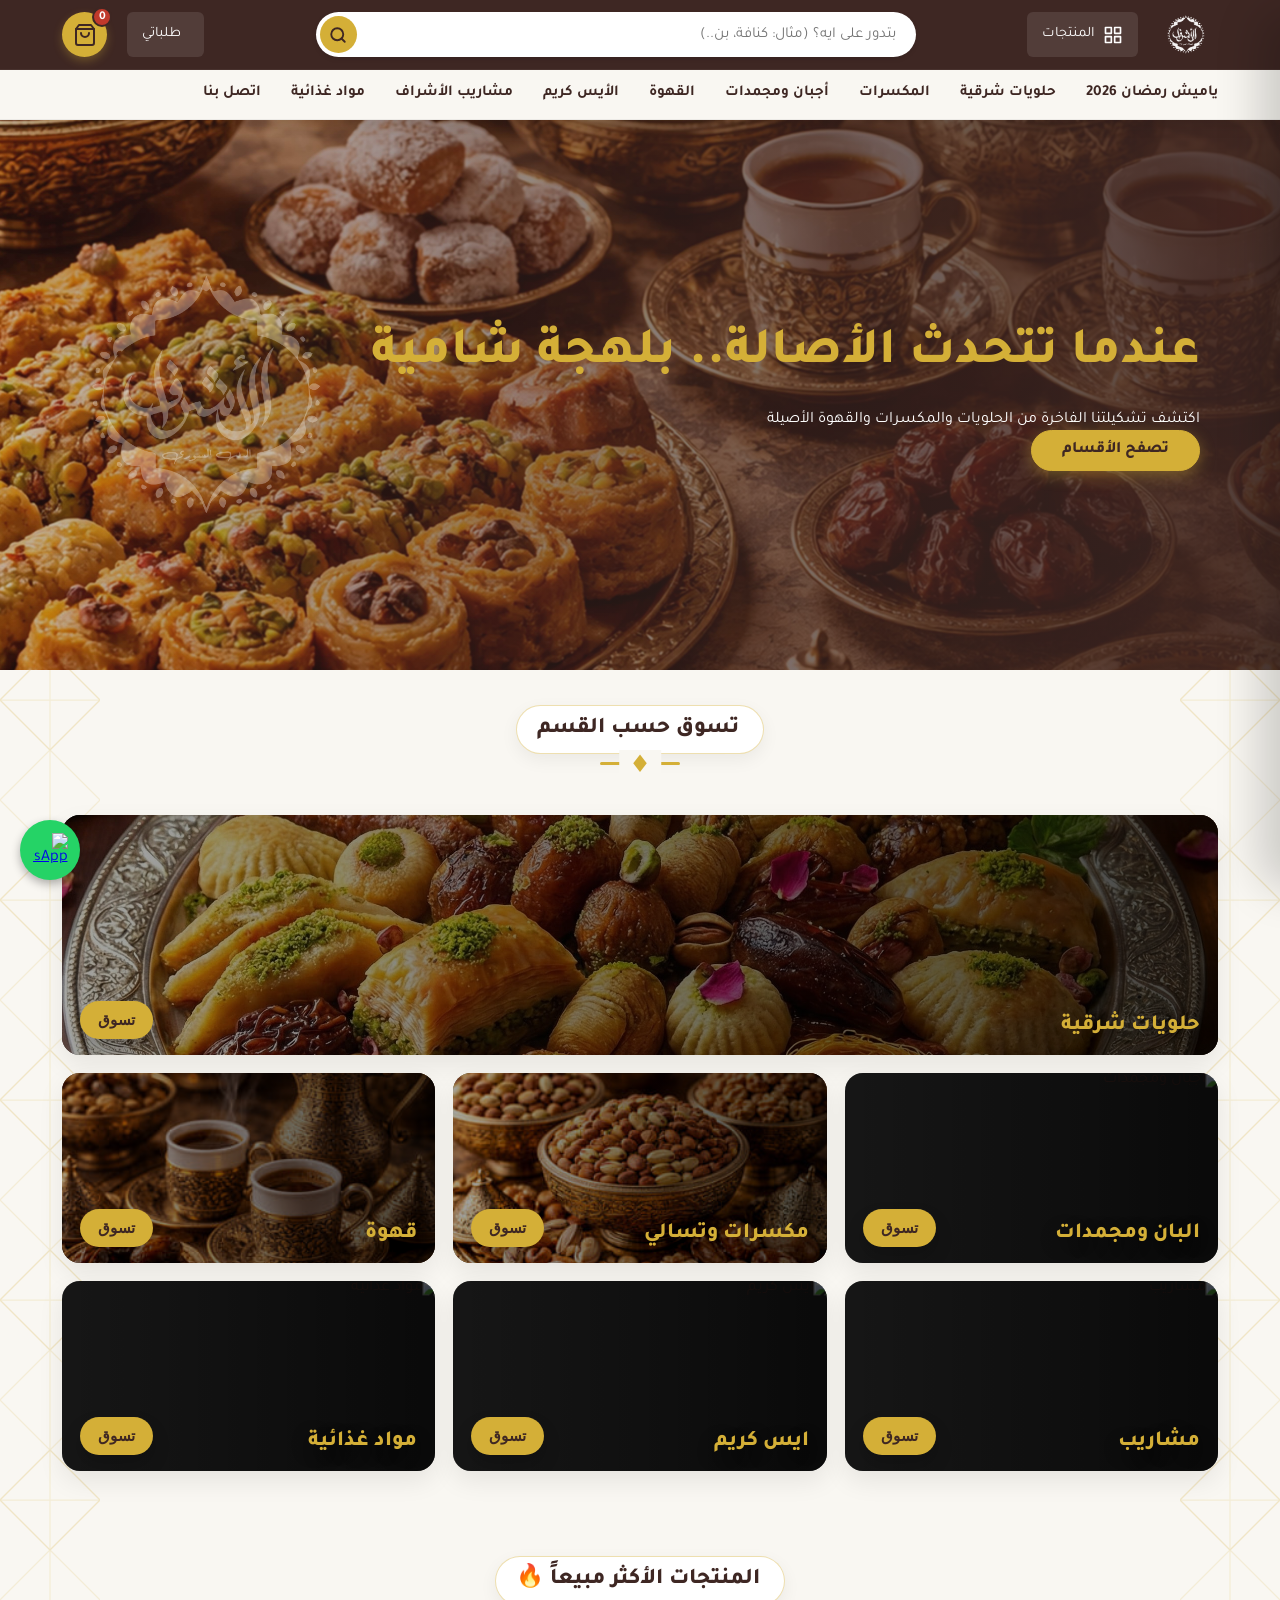
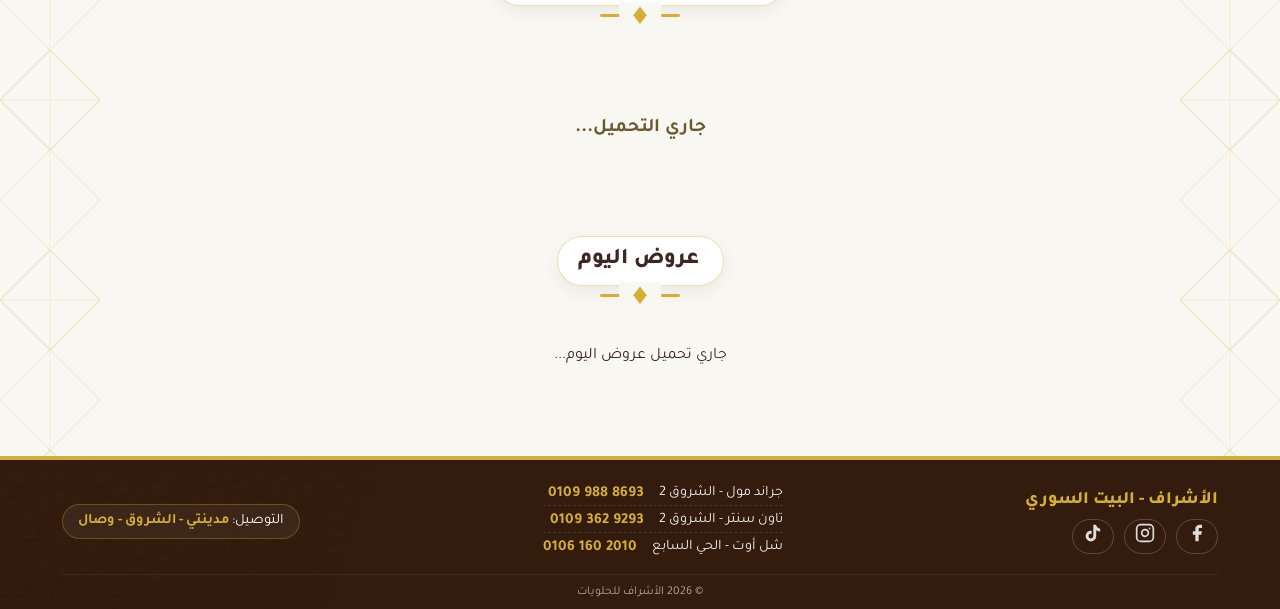
==== commit 8596e561: "Add asset versioning and Cloudflare Pages cache headers" ====
--- a/index.html
+++ b/index.html
@@ -9,7 +9,7 @@
     <link rel="preconnect" href="https://fonts.googleapis.com">
 <link rel="preconnect" href="https://fonts.gstatic.com" crossorigin>
 <link href="https://fonts.googleapis.com/css2?family=Tajawal:wght@300;400;500;700;800&display=swap" rel="stylesheet">
-    <link rel="stylesheet" href="style.css">
+    <link rel="stylesheet" href="style.css?v=1">
     <link rel="icon" type="image/png" href="image/logo.png">
     <!-- Open Graph (صورة اللينك عند المشاركة) -->
 <meta property="og:type" content="website">
@@ -345,7 +345,7 @@
 
 <div id="toast-notification">تمت الإضافة للسلة ✅</div>
 
-<script src="orders.js"></script>
-    <script src="script.js"></script>
+<script src="orders.js?v=1"></script>
+    <script src="script.js?v=1"></script>
 </body>
 </html>
--- a/style.css
+++ b/style.css
@@ -2310,3 +2310,36 @@
   .category-banner-title{ font-size: 1.15rem; }
   .category-banner-content{ padding:14px 14px; }
 }
+
+/* =========================
+   Price Emphasis (بدون تغيير التصميم)
+   ========================= */
+.price,
+.js-price,
+.price-strong,
+.cart-item-sub,
+.cart-line-total,
+#cartTotal,
+.total-row,
+.orders-total,
+.orders-total b {
+  font-weight: 700;
+}
+
+/* السعر الحالي / بعد الخصم يكون الأوضح */
+.price,
+.js-price,
+#cartTotal,
+.orders-total b,
+.cart-line-total {
+  font-weight: 800;
+}
+
+/* السعر القديم أقل بروزاً مع الحفاظ على الشطب */
+.old-price {
+  font-weight: 600;
+  opacity: .75;
+}
+.old-price s {
+  text-decoration: line-through;
+}
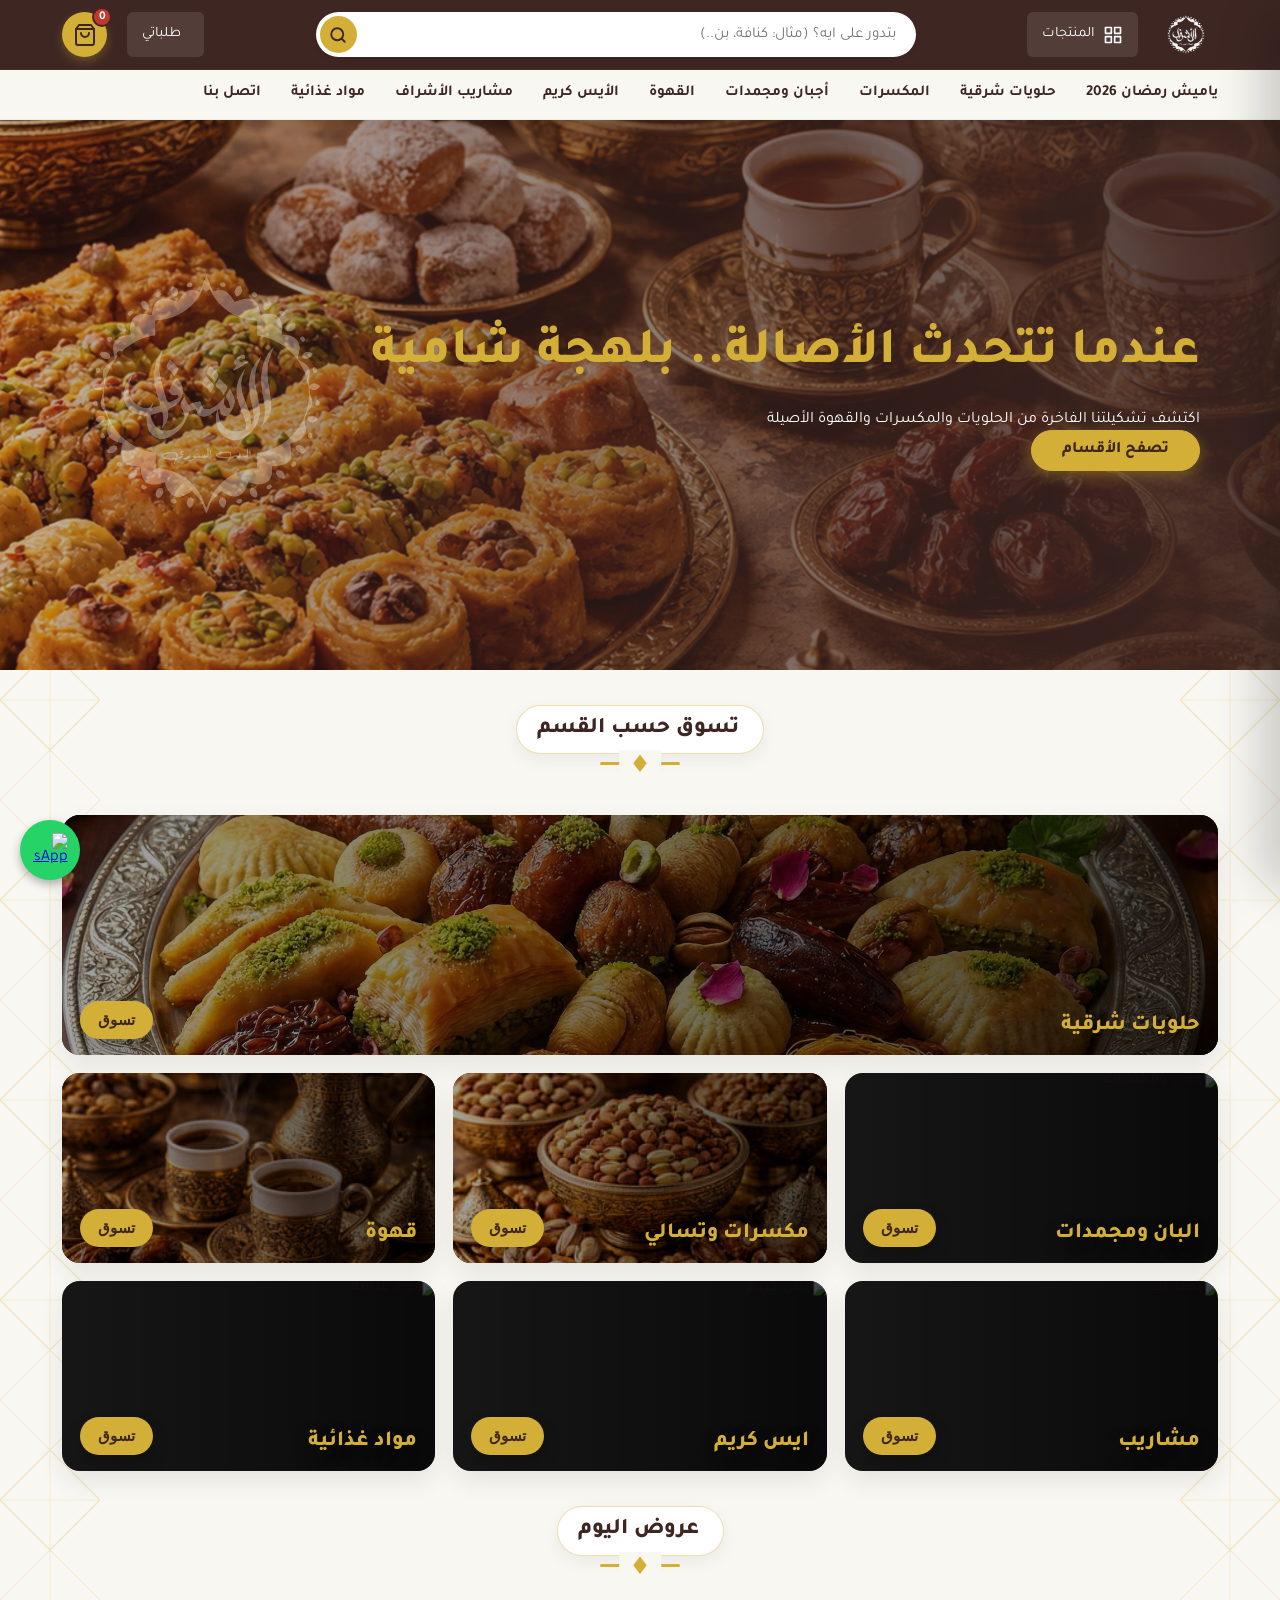
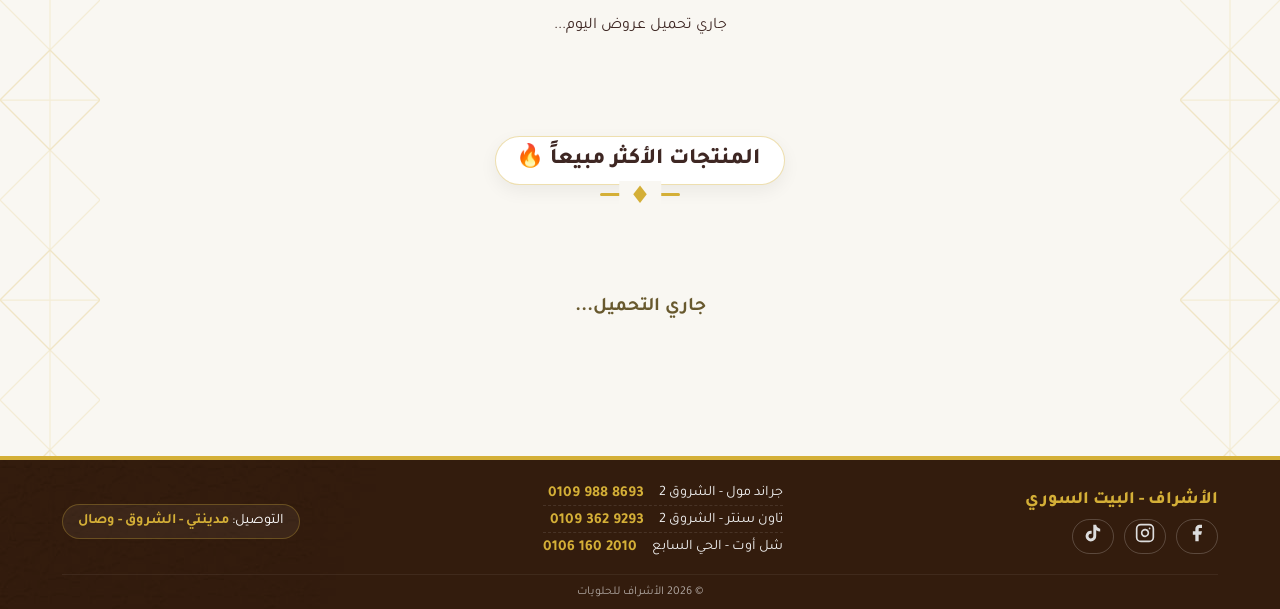
==== commit da25a964: "Move Daily Offers section above Best Sellers on homepage" ====
--- a/index.html
+++ b/index.html
@@ -178,6 +178,18 @@
         </div>
     </section>
 
+    <section class="products-display" id="daily-offers">
+        <div class="container">
+            <div class="section-header">
+                <h2>عروض اليوم</h2>
+                <div class="line"></div>
+            </div>
+            <div class="classic-grid" id="daily-offers-list">
+                <p style="text-align:center; width:100%;">جاري تحميل عروض اليوم...</p>
+            </div>
+        </div>
+    </section>
+
     <section class="best-sellers-section" id="best-sellers">
         <div class="container">
             <div class="section-header">
@@ -186,18 +198,6 @@
             </div>
             <div class="classic-grid" id="best-sellers-list">
                 <p style="text-align:center; width:100%;">جاري التحميل...</p>
-            </div>
-        </div>
-    </section>
-
-    <section class="products-display" id="daily-offers">
-        <div class="container">
-            <div class="section-header">
-                <h2>عروض اليوم</h2>
-                <div class="line"></div>
-            </div>
-            <div class="classic-grid" id="daily-offers-list">
-                <p style="text-align:center; width:100%;">جاري تحميل عروض اليوم...</p>
             </div>
         </div>
     </section>
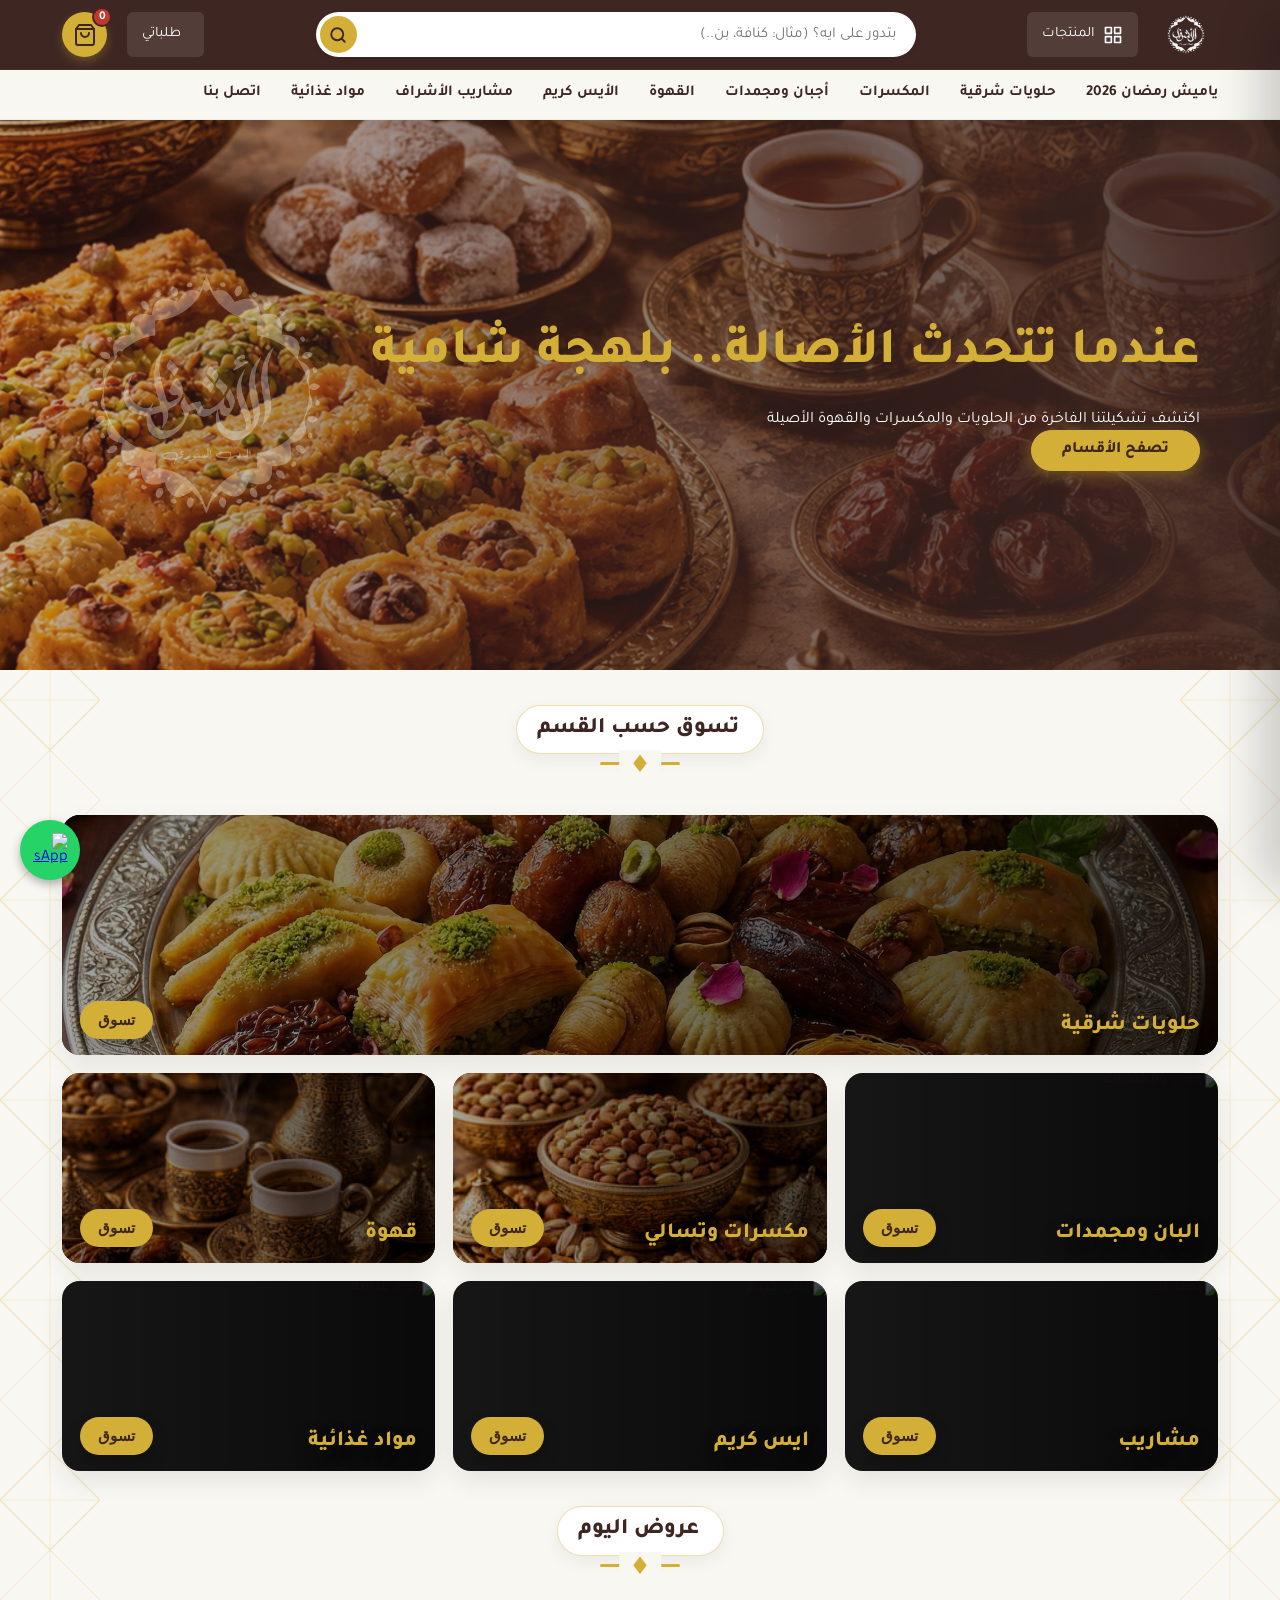
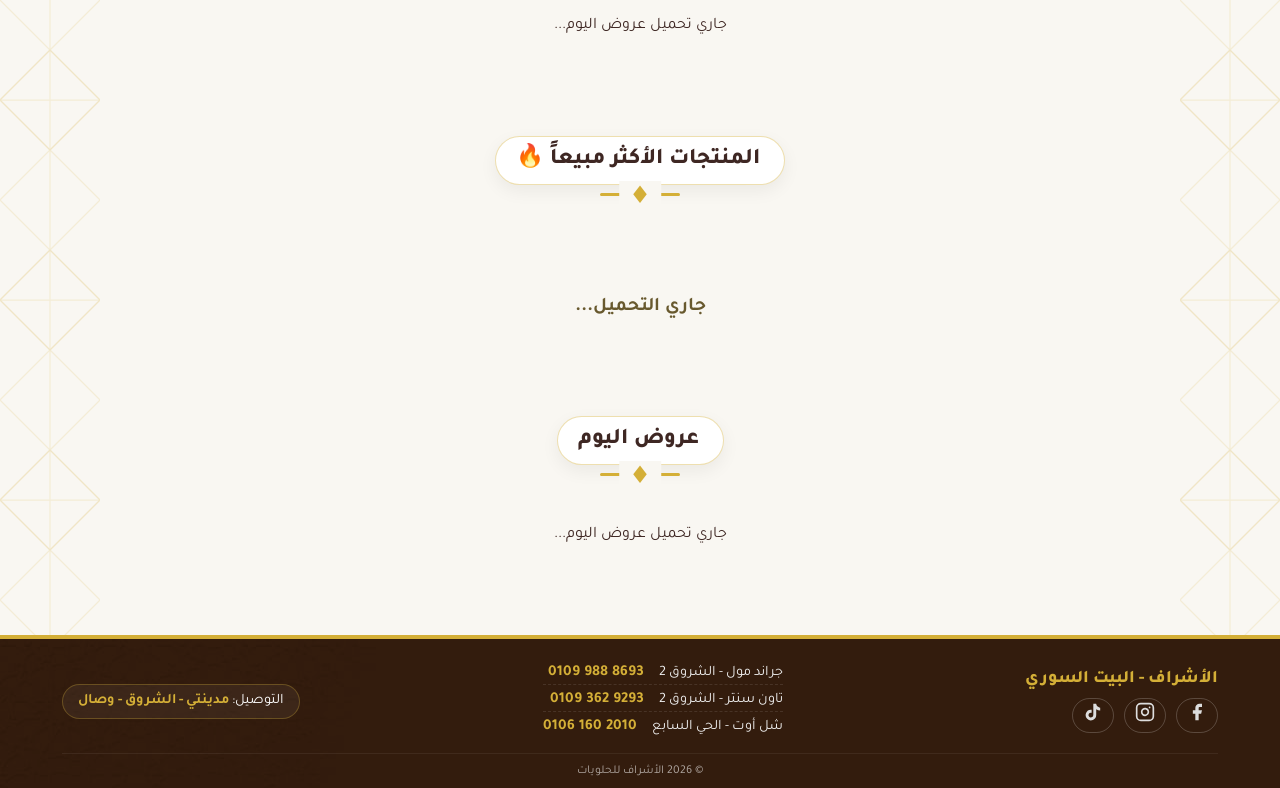
==== commit f52236dd: "Merge branch 'main' into codex/conduct-project-inspection-and-report-mpiezg" ====
--- a/index.html
+++ b/index.html
@@ -202,6 +202,18 @@
         </div>
     </section>
 
+    <section class="products-display" id="daily-offers">
+        <div class="container">
+            <div class="section-header">
+                <h2>عروض اليوم</h2>
+                <div class="line"></div>
+            </div>
+            <div class="classic-grid" id="daily-offers-list">
+                <p style="text-align:center; width:100%;">جاري تحميل عروض اليوم...</p>
+            </div>
+        </div>
+    </section>
+
 <section class="products-display" id="products-area" style="display: none;">
         <div class="container">
             
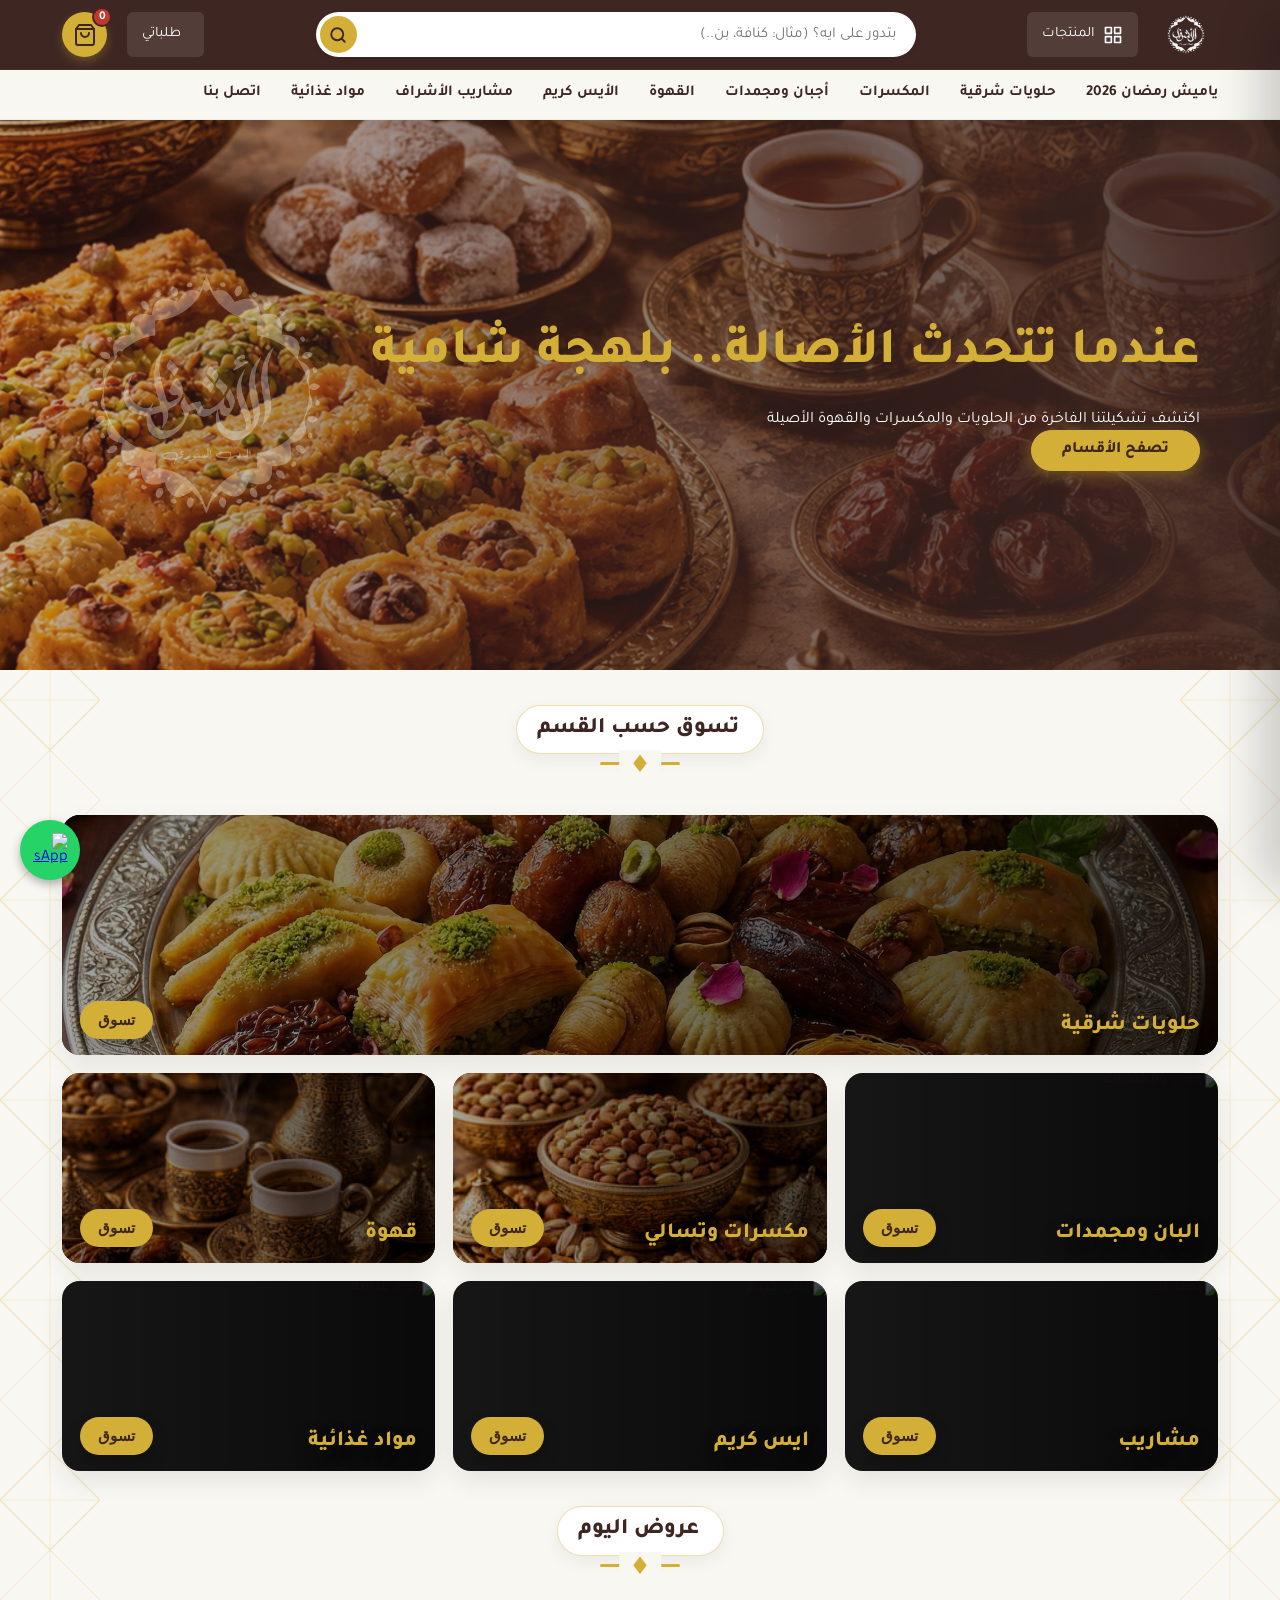
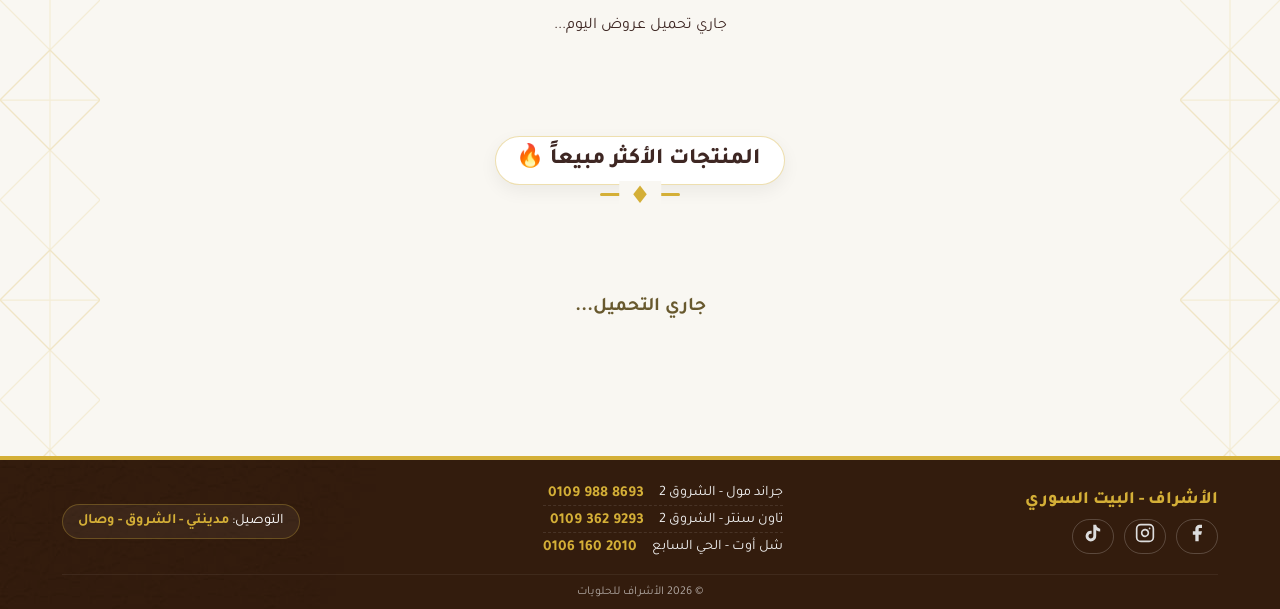
==== commit bcbb9368: "fix: dedupe daily offers section on load" ====
--- a/index.html
+++ b/index.html
@@ -202,18 +202,6 @@
         </div>
     </section>
 
-    <section class="products-display" id="daily-offers">
-        <div class="container">
-            <div class="section-header">
-                <h2>عروض اليوم</h2>
-                <div class="line"></div>
-            </div>
-            <div class="classic-grid" id="daily-offers-list">
-                <p style="text-align:center; width:100%;">جاري تحميل عروض اليوم...</p>
-            </div>
-        </div>
-    </section>
-
 <section class="products-display" id="products-area" style="display: none;">
         <div class="container">
             
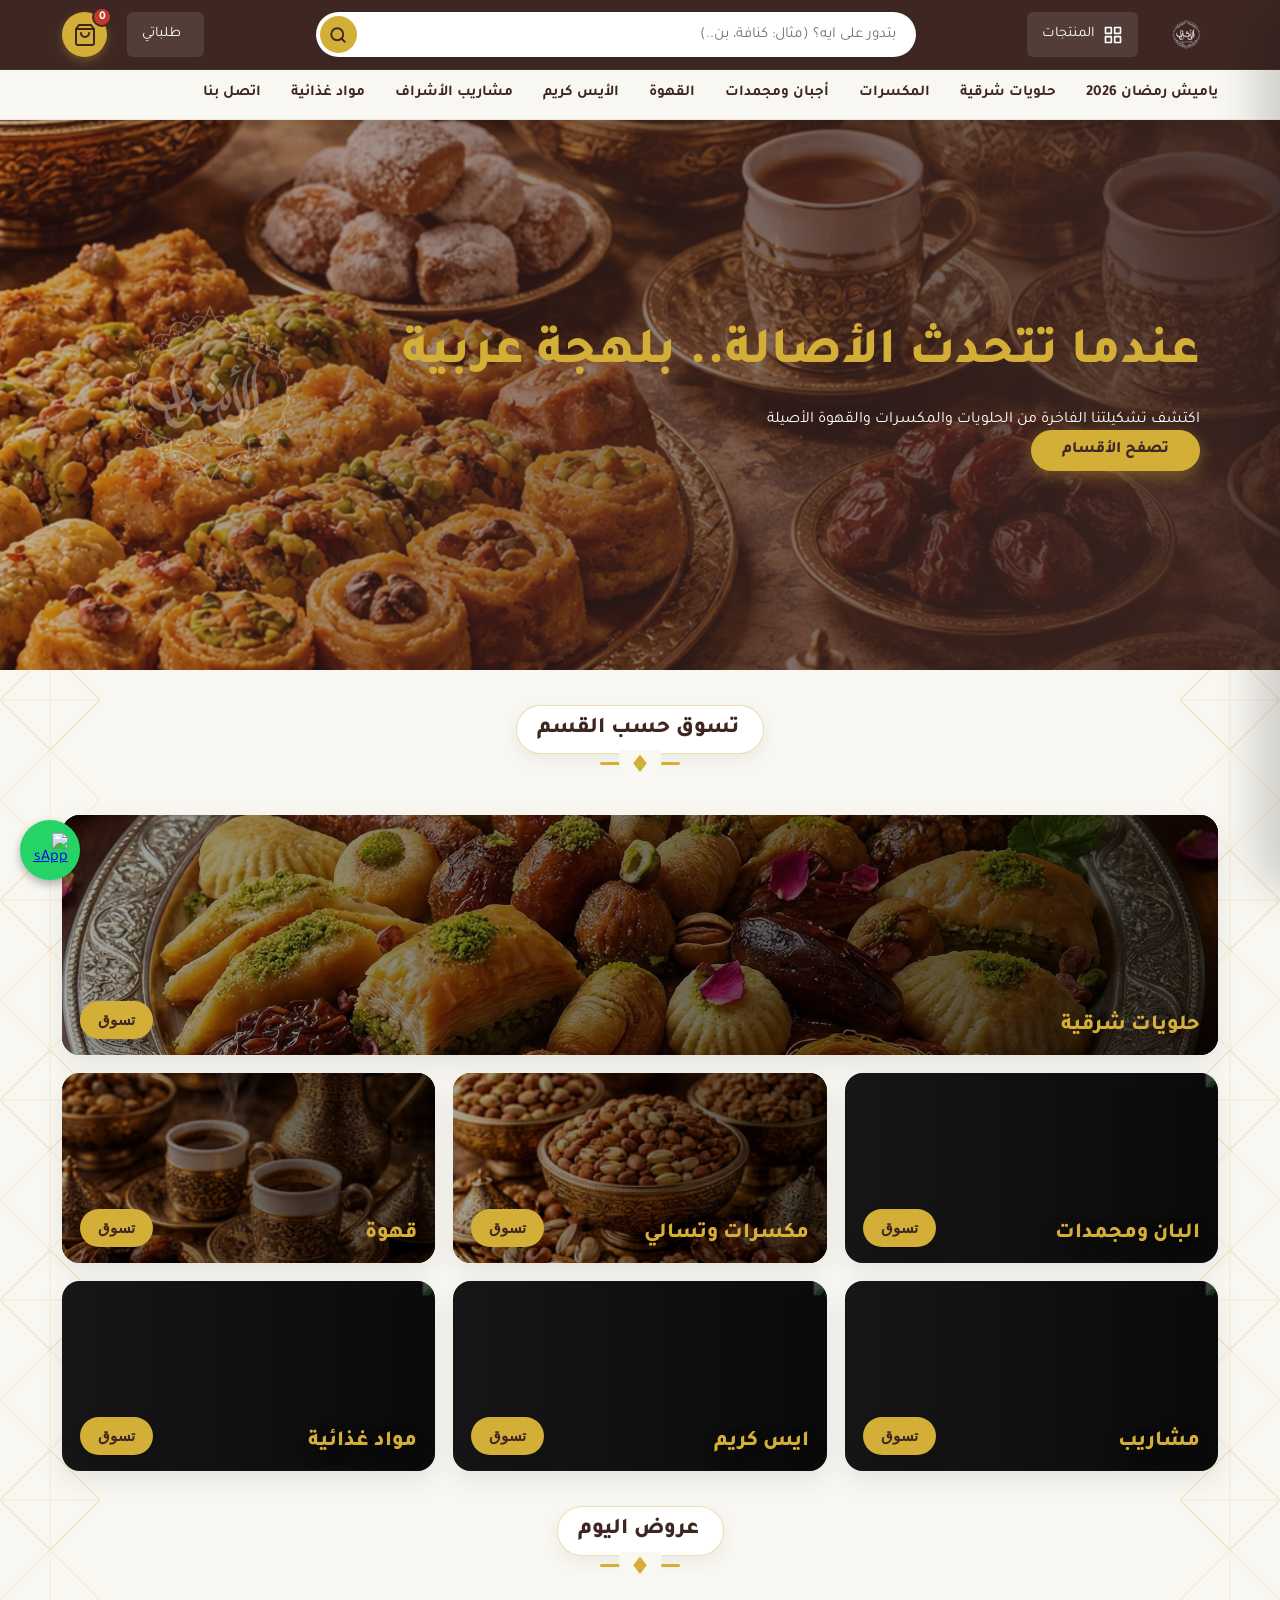
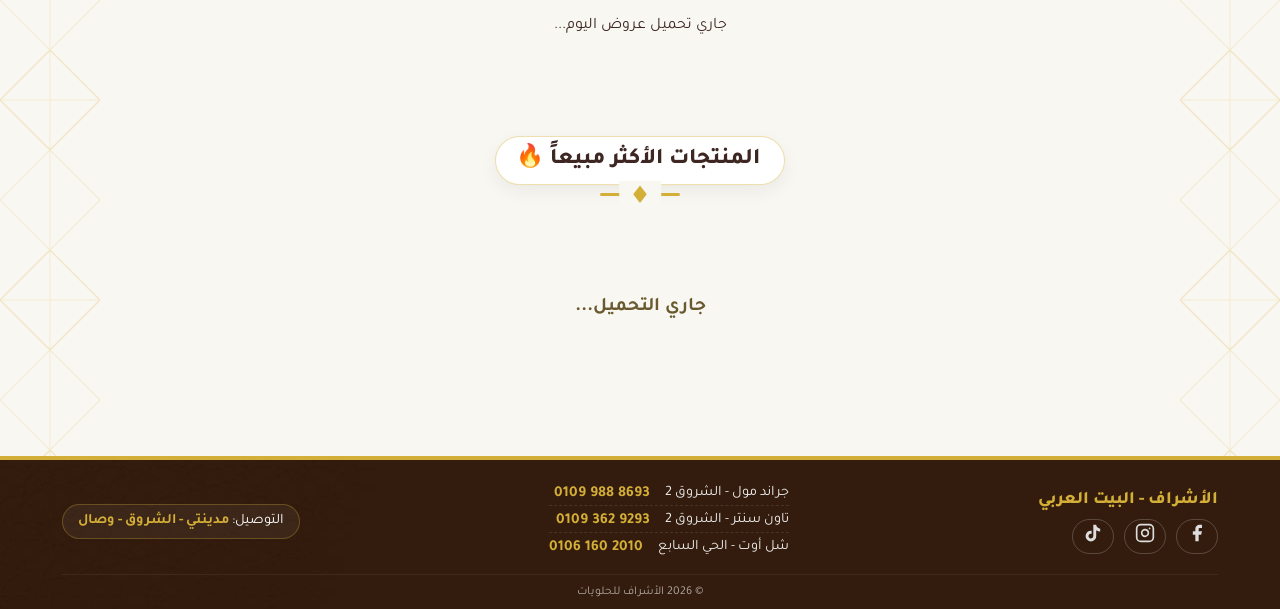
==== commit f28bdfdc: "replace legacy project files with new frontend baseline" ====
--- a/index.html
+++ b/index.html
@@ -4,8 +4,8 @@
     
     <meta charset="UTF-8">
     <meta name="viewport" content="width=device-width, initial-scale=1.0">
-    <meta name="description" content="الأشراف - البيت السوري. أصل الحلويات الدمشقية.">
-    <title>الأشراف - البيت السوري</title>
+    <meta name="description" content="الأشراف - البيت العربي. أصل الحلويات العربية.">
+    <title>الأشراف - البيت العربي</title>
     <link rel="preconnect" href="https://fonts.googleapis.com">
 <link rel="preconnect" href="https://fonts.gstatic.com" crossorigin>
 <link href="https://fonts.googleapis.com/css2?family=Tajawal:wght@300;400;500;700;800&display=swap" rel="stylesheet">
@@ -13,14 +13,14 @@
     <link rel="icon" type="image/png" href="image/logo.png">
     <!-- Open Graph (صورة اللينك عند المشاركة) -->
 <meta property="og:type" content="website">
-<meta property="og:title" content="الأشراف - البيت السوري">
-<meta property="og:description" content="أصل الحلويات الدمشقية والقهوة والمكسرات الفاخرة">
+<meta property="og:title" content="الأشراف - البيت العربي">
+<meta property="og:description" content="أصل الحلويات العربية والقهوة والمكسرات الفاخرة">
 <meta property="og:url" content="https://alashrafalbetalsory.pages.dev/">
 <meta property="og:image" content="https://alashrafalbetalsory.pages.dev/image/og.jpg">
 <!-- Twitter Card -->
 <meta name="twitter:card" content="summary_large_image">
-<meta name="twitter:title" content="الأشراف - البيت السوري">
-<meta name="twitter:description" content="أصل الحلويات الدمشقية والقهوة والمكسرات الفاخرة">
+<meta name="twitter:title" content="الأشراف - البيت العربي">
+<meta name="twitter:description" content="أصل الحلويات العربية والقهوة والمكسرات الفاخرة">
 <meta name="twitter:image" content="https://alashrafalbetalsory.pages.dev/image/og.jpg">
 </head>
 <body class="loading">
@@ -94,7 +94,7 @@
         <div class="hero-overlay"></div>
         <img src="image/logo.png" alt="الأشراف" class="hero-watermark-logo">
         <div class="hero-text">
-            <h1>عندما تتحدث الأصالة.. بلهجة شامية</h1>
+            <h1>عندما تتحدث الأصالة.. بلهجة عربية</h1>
             <p>اكتشف تشكيلتنا الفاخرة من الحلويات والمكسرات والقهوة الأصيلة</p>
             <div class="hero-btns">
                 <button class="olive-btn" onclick="showCategories('cats')">تصفح الأقسام</button>
@@ -202,6 +202,18 @@
         </div>
     </section>
 
+    <section class="products-display" id="daily-offers">
+        <div class="container">
+            <div class="section-header">
+                <h2>عروض اليوم</h2>
+                <div class="line"></div>
+            </div>
+            <div class="classic-grid" id="daily-offers-list">
+                <p style="text-align:center; width:100%;">جاري تحميل عروض اليوم...</p>
+            </div>
+        </div>
+    </section>
+
 <section class="products-display" id="products-area" style="display: none;">
         <div class="container">
             
@@ -223,7 +235,7 @@
             <div class="footer-row">
                 
                 <div class="f-item brand-side">
-                    <h4>الأشراف - البيت السوري</h4>
+                    <h4>الأشراف - البيت العربي</h4>
                     <div class="social-mini">
                         <a href="https://www.facebook.com/AlAshrafalbetalsory" target="_blank" aria-label="Facebook">
                             <svg xmlns="http://www.w3.org/2000/svg" width="20" height="20" viewBox="0 0 24 24" fill="currentColor" stroke="none">
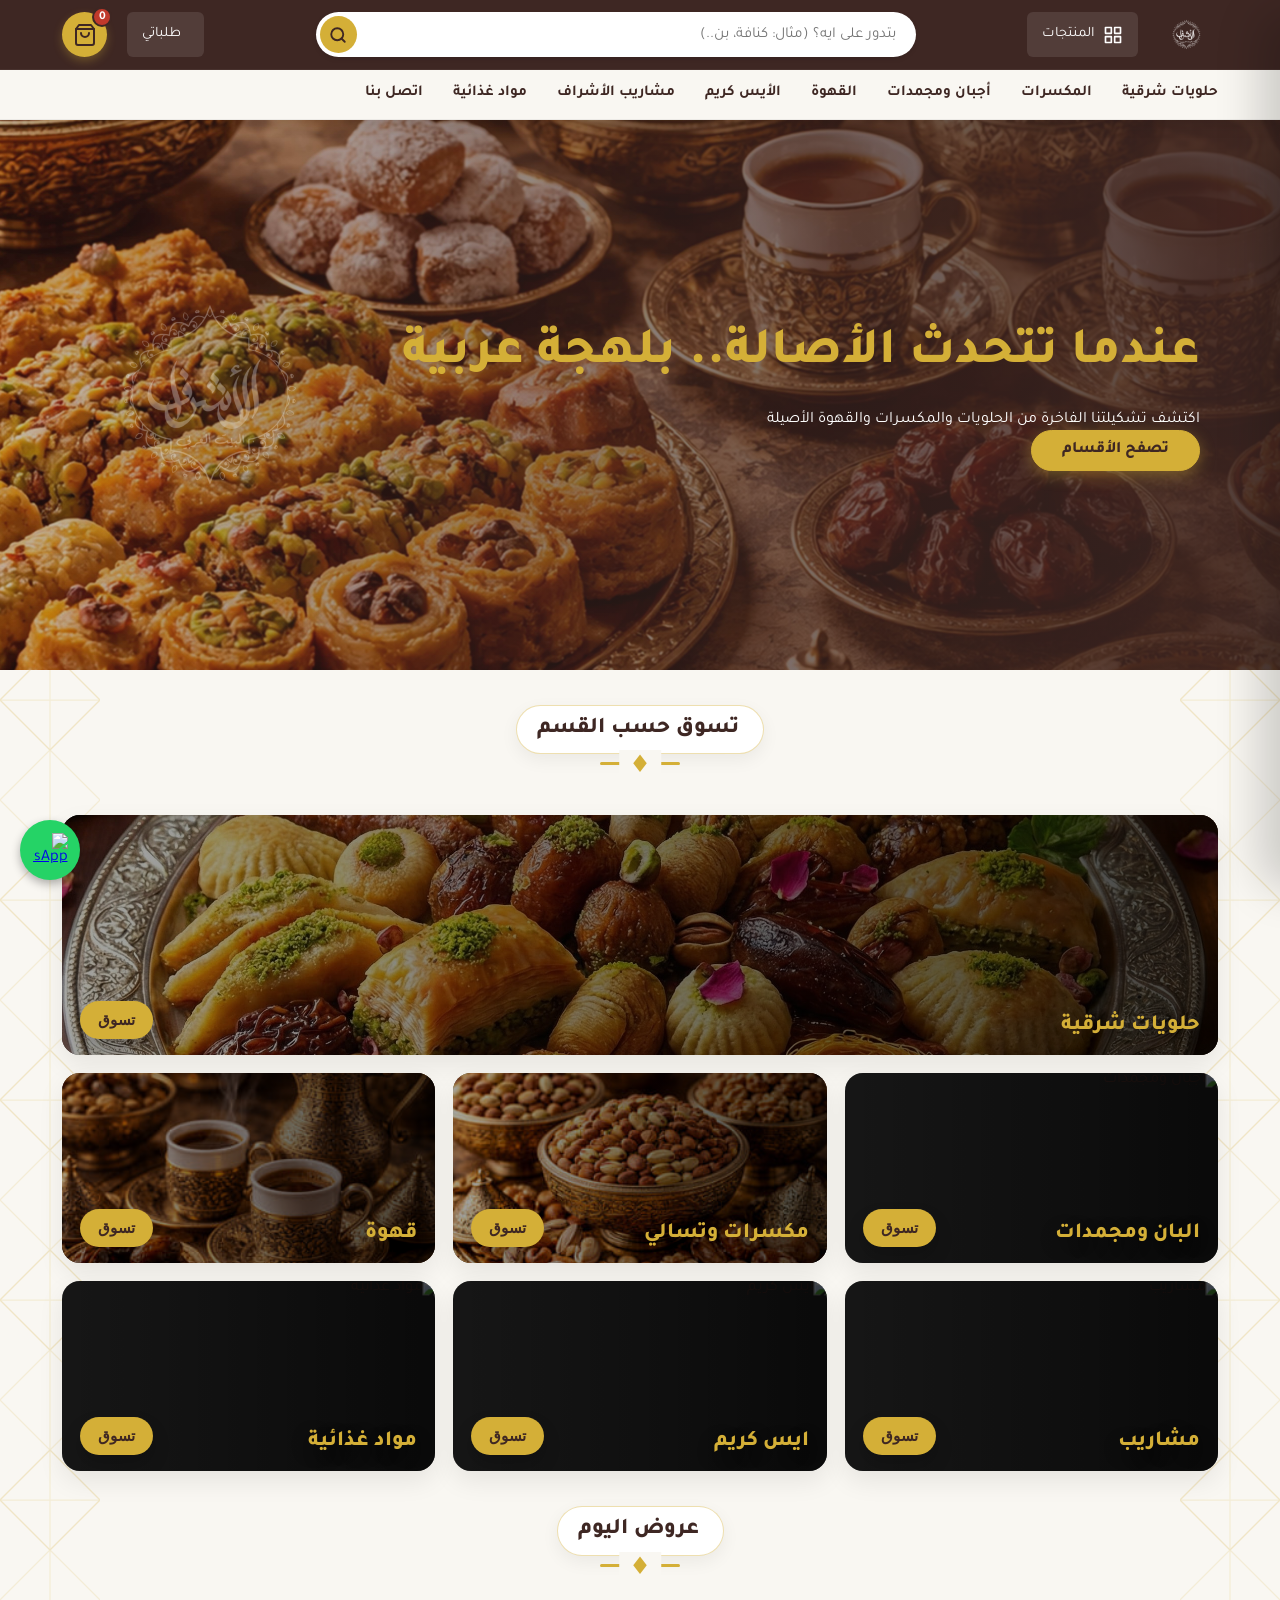
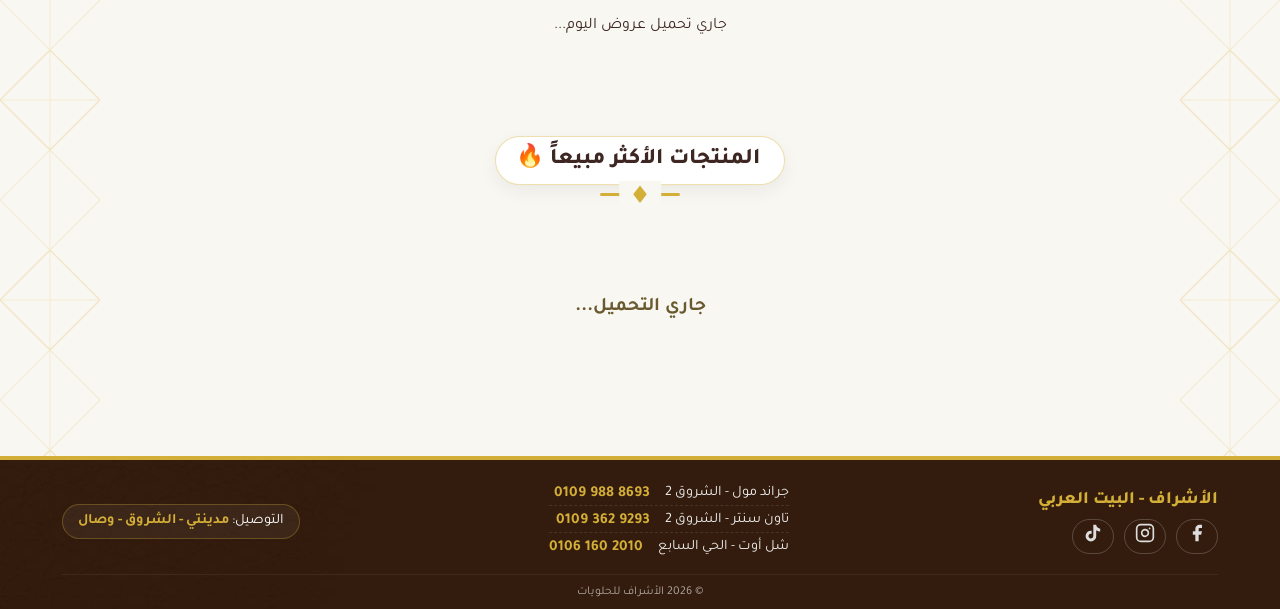
==== commit 2633cdd5: "style: simplify cart step labels by removing repeated step wording" ====
--- a/index.html
+++ b/index.html
@@ -76,7 +76,6 @@
        <div class="bottom-bar">
             <div class="container">
                 <nav class="cat-links">
-                    <a href="ramadan.html" class="ramadan-nav-pill">ياميش رمضان 2026</a>
                     <a href="#" onclick="openCategory('ركن الحلويات الشرقية')">حلويات شرقية</a>
                     <a href="#" onclick="openCategory('ركن المحمصة والتسالي')">المكسرات</a>
                     <a href="#" onclick="openCategory('ركن المجمدات والجبن السوري')">أجبان ومجمدات</a>
@@ -102,7 +101,7 @@
         </div>
     </section>
 
-        <section class="category-banners-section" id="category-banners">
+        <section class="category-banners-section" id="categories-area">
         <div class="container">
             <div class="section-header">
                 <h2>تسوق حسب القسم</h2>
@@ -202,25 +201,13 @@
         </div>
     </section>
 
-    <section class="products-display" id="daily-offers">
-        <div class="container">
-            <div class="section-header">
-                <h2>عروض اليوم</h2>
-                <div class="line"></div>
-            </div>
-            <div class="classic-grid" id="daily-offers-list">
-                <p style="text-align:center; width:100%;">جاري تحميل عروض اليوم...</p>
-            </div>
-        </div>
-    </section>
-
 <section class="products-display" id="products-area" style="display: none;">
         <div class="container">
-            
-            <button class="back-btn" onclick="showCategories('cats')">↩ العودة للأقسام</button>
-            
-            <div class="section-header">
-                <h2 id="current-category-title">المنتجات</h2>
+            <div class="section-header" id="products-header-anchor">
+                <div class="products-head-row">
+                    <button class="back-btn" onclick="showCategories('cats')">↩ العودة للأقسام</button>
+                    <h2 id="current-category-title">المنتجات</h2>
+                </div>
                 <div class="line"></div>
             </div>
 
@@ -286,52 +273,75 @@
   <div class="cart-items" id="cartItems"></div>
 
   <div class="cart-form">
-    <h4>بيانات الشحن 🚚</h4>
+      <div class="checkout-form-head">
+      <div class="checkout-step-meta">
+        <span id="checkoutStepBadge" class="checkout-step-badge">إتمام الطلب</span>
+        <button id="backToReviewBtn" class="back-review-btn" type="button" data-action="back-review-step">↩ الرجوع لمراجعة السلة</button>
+      </div>
+      <h4>بيانات الشحن 🚚</h4>
+      <p class="checkout-form-hint">الحقول المميزة بـ <b>*</b> مطلوبة لإرسال الطلب.</p>
+    </div>
+
+    <div class="checkout-grid checkout-grid-2">
+      <div class="form-group required-field" data-required="name">
+        <label for="c-name" class="checkout-label">الاسم بالكامل <span>*</span></label>
+        <input type="text" id="c-name" placeholder="اكتب الاسم بالكامل" autocomplete="name" required>
+      </div>
+
+      <div class="form-group required-field" data-required="phone">
+        <label for="c-phone" class="checkout-label">رقم الموبايل <span>*</span></label>
+        <input type="tel" id="c-phone" inputmode="tel" placeholder="مثال: 0100 000 0000" autocomplete="tel" required>
+      </div>
+    </div>
+
+    <div class="checkout-grid checkout-grid-2">
+      <div class="form-group required-field" data-required="area">
+        <label for="c-area" class="checkout-label">المنطقة <span>*</span></label>
+        <select id="c-area">
+          <option value="">اختر المنطقة</option>
+          <option value="الشروق">الشروق</option>
+          <option value="وصال">وصال</option>
+          <option value="مدينتي">مدينتي</option>
+        </select>
+      </div>
+
+      <div class="form-group required-field" data-required="branch">
+        <label for="c-branch" class="checkout-label">الفرع الأقرب <span>*</span></label>
+        <select id="c-branch">
+          <option value="" disabled selected>اختار الفرع الاقرب ليك</option>
+          <option value="جراند مول - الشروق 2">جراند مول - الشروق 2</option>
+          <option value="تاون سنتر - الشروق 2">تاون سنتر - الشروق 2</option>
+          <option value="شل أوت - الحي السابع">شل أوت - الحي السابع</option>
+        </select>
+      </div>
+    </div>
 
     <div class="form-group">
-      <input type="text" id="c-name" placeholder="الاسم بالكامل"
-             required>
-    </div>
-
-    <div class="form-group">
-      <input type="tel" id="c-phone" placeholder="رقم الموبايل"
-             required>
-    </div>
-
-    <div class="form-group">
-      <select id="c-area">
-        <option value="">اختر المنطقة</option>
-        <option value="الشروق">الشروق</option>
-        <option value="وصال">وصال</option>
-        <option value="مدينتي">مدينتي</option>
-      </select>
-    </div>
-
-    <div class="form-group">
-      <select id="c-branch">
-        <option value="" disabled selected>اختار الفرع الاقرب ليك</option>
-        <option value="جراند مول - الشروق 2">جراند مول - الشروق 2</option>
-        <option value="تاون سنتر - الشروق 2">تاون سنتر - الشروق 2</option>
-        <option value="شل أوت - الحي السابع">شل أوت - الحي السابع</option>
-      </select>
-    </div>
-
-    <div class="form-group">
-      <textarea id="c-address" rows="2"
-                placeholder="العنوان بالتفصيل (اختياري)"></textarea>
+      <label for="c-address" class="checkout-label">العنوان بالتفصيل <small>(اختياري)</small></label>
+      <textarea id="c-address" rows="2" placeholder="اسم الشارع - رقم العمارة - علامة مميزة"></textarea>
     </div>
   </div>
 
   <div class="cart-footer">
     <div class="total">
+      <div id="cartStepHint" class="cart-step-hint">راجع السلة قبل إدخال بيانات الشحن</div>
       <div class="total-row">
-        الإجمالي: <span id="cartTotal">0</span> ج.م
+        <span class="total-label">الإجمالي</span>
+        <span class="total-amount-wrap">
+          <span id="cartTotal">0</span>
+          <span class="total-currency">ج.م</span>
+        </span>
       </div>
       <div class="cart-note">ملحوظة: السعر الإجمالي غير شامل التوصيل، وسيتم تحديده من خلال شات الواتساب.</div>
-    </div>
+      <div id="checkoutValidationMsg" class="cart-validation-msg" aria-live="polite"></div>
+    </div>
+    <button id="proceedCheckoutStepBtn" class="checkout-btn checkout-step-btn" type="button" data-action="go-checkout-step">
+      الانتقال لإتمام الطلب
+    </button>
     <button id="checkoutBtn" class="checkout-btn" type="button" data-action="checkout">
       ✅ إرسال الطلب واتساب
     </button>
+    <div class="checkout-submit-help">سيتم فتح واتساب لتأكيد الطلب وإتمام التفاصيل.</div>
   </div>
 </div>
 
@@ -360,4 +370,4 @@
 <script src="orders.js?v=1"></script>
     <script src="script.js?v=1"></script>
 </body>
-</html>+</html>
--- a/style.css
+++ b/style.css
@@ -811,14 +811,48 @@
     box-shadow: 0 5px 15px rgba(0,0,0,0.2);
     font-size: 0.9rem;
     z-index: 10000;
+    max-width: min(92vw, 360px);
+    width: max-content;
+    line-height: 1.45;
+    white-space: normal;
+    overflow-wrap: anywhere;
+    opacity: 0;
+    visibility: hidden;
+    pointer-events: none;
     
     /* مخفي */
     transform: translateX(120%);
-    transition: transform 0.3s ease;
+    transition: transform 0.3s ease, opacity 0.2s ease, visibility 0.2s ease;
 }
 
 #toast-notification.active {
     transform: translateX(0);
+    opacity: 1;
+    visibility: visible;
+}
+
+#toast-notification.toast-warn{
+    background-color: #8b2f22;
+}
+
+@media (max-width: 520px){
+  #toast-notification{
+    left: 12px;
+    right: 12px;
+    max-width: none;
+    width: auto;
+    bottom: 82px;
+    padding: 12px 14px;
+    border-radius: 14px;
+    font-size: 0.92rem;
+    text-align: center;
+    transform: translateY(120%);
+  }
+  #toast-notification.active{
+    transform: translateY(0);
+    opacity: 1;
+    visibility: visible;
+  }
 }
 /* =========================================
    Smooth Transitions Update ✨
@@ -2201,8 +2235,37 @@
   justify-content:space-between;
   gap:10px;
   white-space:nowrap;
+  padding: 6px 10px;
+  border-radius: 12px;
+  background: #fbf7ef;
+  border: 1px solid #efe2cd;
 }
 .cart-footer .total-row *{ white-space:nowrap; }
+
+.cart-footer .total-row .total-label{
+  font-size: .88rem;
+  font-weight: 700;
+  color: #6d5732;
+}
+
+.cart-footer .total-row .total-amount-wrap{
+  display: inline-flex;
+  align-items: baseline;
+  gap: 4px;
+  color: var(--deep-brown);
+  font-weight: 900;
+}
+
+.cart-footer .total-row #cartTotal{
+  font-size: 1.05rem;
+  line-height: 1;
+}
+
+.cart-footer .total-row .total-currency{
+  font-size: .82rem;
+  color: #7d6b4d;
+  font-weight: 800;
+}
 
 /* الملحوظة في سطر لوحدها */
 .cart-footer .cart-note{
@@ -2210,6 +2273,24 @@
   display:block;
   margin:0;
   line-height:1.5;
+}
+
+.cart-validation-msg{
+  width:100%;
+  min-height:1.2em;
+  margin-top:4px;
+  font-size:.84rem;
+  line-height:1.5;
+  padding: 0;
+}
+.cart-validation-msg.is-warn{
+  color:#9a3412;
+}
+.cart-validation-msg.is-info{
+  color:#1d4ed8;
+}
+.cart-validation-msg:empty{
+  display:none;
 }
 
 /* زر الواتساب في سطر لوحده */
@@ -2219,6 +2300,311 @@
   align-self:stretch;
   display:flex;
   justify-content:center;
+  align-items:center;
+  text-align:center;
+  white-space:normal;
+  line-height:1.35;
+  min-height:46px;
+}
+
+.checkout-step-btn{
+  background: #f0e4cc;
+  color: #5f4723;
+  border: 1px solid #d9c6a1;
+  box-shadow: 0 6px 16px rgba(0,0,0,0.1);
+}
+
+.checkout-step-btn:hover:not(.btn-disabled){
+  background: #e8d8b9;
+}
+
+.checkout-submit-help{
+  margin-top: 2px;
+  font-size: .78rem;
+  color: #8a7a63;
+  text-align: center;
+  line-height: 1.45;
+}
+
+.cart-step-hint{
+  font-size: .78rem;
+  color: #7d6b51;
+  line-height: 1.45;
+  padding: 6px 10px;
+  border-radius: 10px;
+  background: #f8f3ea;
+  border: 1px solid #ebdfcc;
+}
+
+.checkout-step-meta{
+  display: flex;
+  align-items: center;
+  justify-content: space-between;
+  gap: 8px;
+  margin-bottom: 4px;
+}
+
+.checkout-step-badge{
+  display: inline-flex;
+  align-items: center;
+  padding: 4px 10px;
+  border-radius: 999px;
+  background: #efe5d2;
+  border: 1px solid #dfcfb2;
+  color: #6e5428;
+  font-size: .73rem;
+  font-weight: 800;
+}
+
+.back-review-btn{
+  border: 1px solid #ddcfb2;
+  background: #fffdf8;
+  color: #6a5330;
+  border-radius: 999px;
+  padding: 5px 11px;
+  font-size: .73rem;
+  font-weight: 700;
+  cursor: pointer;
+}
+
+.back-review-btn:hover{
+  background: #f7efdf;
+}
+
+/* =========================
+   Checkout Form Polish
+   ========================= */
+.cart-form{
+  display: flex;
+  flex-direction: column;
+  gap: 8px;
+}
+
+.checkout-form-head{
+  margin-bottom: 2px;
+}
+
+.checkout-form-head h4{
+  margin-bottom: 4px;
+}
+
+.checkout-form-hint{
+  margin: 0;
+  font-size: .76rem;
+  color: #8b7b66;
+  line-height: 1.45;
+}
+
+.checkout-grid{
+  display: grid;
+  gap: 8px;
+}
+
+.checkout-grid-2{
+  grid-template-columns: 1fr;
+}
+
+.cart-form .form-group{
+  margin-bottom: 0;
+}
+
+.checkout-label{
+  display: flex;
+  align-items: baseline;
+  gap: 4px;
+  margin-bottom: 5px;
+  font-size: .78rem;
+  font-weight: 700;
+  color: #675436;
+}
+
+.checkout-label span{
+  color: #b45309;
+  font-weight: 800;
+}
+
+.checkout-label small{
+  font-weight: 600;
+  color: #8a7a63;
+  font-size: .72rem;
+}
+
+.cart-form input::placeholder,
+.cart-form textarea::placeholder{
+  color: #9f917b;
+}
+
+.cart-form .required-field.field-invalid .checkout-label{
+  color: #9a3412;
+}
+
+.cart-form .required-field.field-invalid input,
+.cart-form .required-field.field-invalid select{
+  border-color: #e2a59b;
+  box-shadow: 0 0 0 2px rgba(191, 87, 65, 0.13);
+  background: #fff7f5;
+}
+
+@media (min-width: 900px){
+  .checkout-grid-2{
+    grid-template-columns: 1fr 1fr;
+    gap: 10px;
+  }
+}
+
+@media (max-width: 520px){
+  .checkout-label{
+    font-size: .76rem;
+  }
+  .checkout-form-hint{
+    font-size: .74rem;
+  }
+  .checkout-submit-help{
+    font-size: .75rem;
+  }
+  .checkout-step-meta{
+    flex-direction: column;
+    align-items: flex-start;
+    gap: 6px;
+  }
+  .cart-step-hint{
+    font-size: .75rem;
+    padding: 5px 8px;
+  }
+}
+
+/* =========================
+   Cart Item Readability Polish
+   ========================= */
+.cart-items{
+  padding: 14px 14px 10px;
+  gap: 10px;
+}
+
+.cart-item{
+  padding: 12px;
+  margin-bottom: 0;
+  border: 1px solid #eee2cf;
+}
+
+.cart-item-main{
+  align-items: flex-start;
+  gap: 10px;
+}
+
+.cart-item-thumb{
+  width: 62px;
+  height: 62px;
+  border-radius: 14px;
+}
+
+.cart-item-info{
+  min-width: 0;
+  gap: 5px;
+}
+
+.cart-item-title{
+  line-height: 1.35;
+  font-size: 0.94rem;
+}
+
+.cart-item-variant{
+  display: inline-flex;
+  align-self: flex-start;
+  max-width: 100%;
+  padding: 2px 10px;
+  border-radius: 999px;
+  background: #f7efe2;
+  border: 1px solid #ead8bb;
+  color: #7a6032;
+  font-size: 0.74rem;
+  line-height: 1.3;
+  overflow-wrap: anywhere;
+}
+
+.cart-item-pricing{
+  display: flex;
+  align-items: center;
+  justify-content: space-between;
+  gap: 8px;
+}
+
+.cart-item-sub{
+  margin: 0;
+}
+
+.cart-item-unit-price{
+  color: #5d461f;
+  font-size: 0.84rem;
+}
+
+.cart-item-row{
+  align-items: flex-end;
+  margin-top: 2px;
+}
+
+.cart-qty-controls{
+  padding: 4px 7px;
+  gap: 5px;
+}
+
+.qty-btn{
+  width: 24px;
+  height: 24px;
+}
+
+.qty-value{
+  min-width: 18px;
+  font-weight: 800;
+}
+
+.cart-line-total{
+  display: flex;
+  flex-direction: column;
+  align-items: flex-end;
+  gap: 2px;
+  line-height: 1.2;
+}
+
+.cart-line-total span{
+  font-size: 0.72rem;
+  color: #968667;
+}
+
+.cart-line-total b{
+  font-size: 0.95rem;
+}
+
+.cart-item-remove{
+  margin-top: 1px;
+  font-size: 0.76rem;
+}
+
+@media (max-width: 768px){
+  .cart-items{
+    padding: 12px 10px 8px;
+  }
+  .cart-item{
+    padding: 11px;
+    border-radius: 15px;
+  }
+  .cart-item-thumb{
+    width: 56px;
+    height: 56px;
+  }
+}
+
+@media (min-width: 1024px){
+  .cart-item{
+    padding: 13px;
+  }
+  .cart-item-thumb{
+    width: 68px;
+    height: 68px;
+  }
+  .cart-item-title{
+    font-size: 0.98rem;
+  }
 }
 
 
@@ -2343,3 +2729,119 @@
 .old-price s {
   text-decoration: line-through;
 }
+
+/* =========================
+   Products Header Back Button (flow-focused)
+   ========================= */
+#products-area .section-header{
+  margin-bottom: 26px;
+}
+
+#products-header-anchor{
+  scroll-margin-top: 108px;
+}
+
+#products-area .products-head-row{
+  display: flex;
+  flex-direction: column;
+  align-items: center;
+  justify-content: center;
+  gap: 10px;
+  width: 100%;
+  margin-bottom: 10px;
+}
+
+#products-area .products-head-row #current-category-title{
+  margin: 0;
+}
+
+#products-area .products-head-row .back-btn{
+  margin: 0;
+  flex-shrink: 0;
+  border-radius: 999px;
+  border: 1px solid rgba(136, 102, 48, 0.55);
+  background: linear-gradient(to bottom, #f9f2e5 0%, #efe0c2 100%);
+  color: #5b4420;
+  font-weight: 800;
+  font-size: 0.9rem;
+  padding: 8px 15px;
+  box-shadow: 0 4px 11px rgba(0, 0, 0, 0.08);
+  transition: background .2s ease, color .2s ease, border-color .2s ease, transform .15s ease;
+}
+
+#products-area .products-head-row .back-btn:hover{
+  background: #6f552a;
+  color: #fff;
+  border-color: #6f552a;
+  transform: translateY(-1px);
+}
+
+@media (max-width: 768px){
+  #products-area .products-head-row{
+    flex-direction: column;
+    align-items: center;
+    gap: 10px;
+    margin-bottom: 14px;
+  }
+  #products-area .products-head-row .back-btn{
+    align-self: center;
+    display: inline-flex;
+    align-items: center;
+    justify-content: center;
+    padding: 8px 16px;
+    font-size: 0.86rem;
+    line-height: 1.35;
+    box-shadow: 0 3px 10px rgba(0,0,0,0.07);
+  }
+}
+
+/* =========================
+   Checkout/Orders Usability (Flow-only)
+   ========================= */
+.checkout-btn[disabled],
+#checkoutBtn[disabled]{
+  cursor:not-allowed;
+  opacity:.7;
+  transform:none !important;
+}
+
+.checkout-btn[aria-busy="true"]{
+  letter-spacing:.1px;
+}
+
+.cart-item-title,
+.cart-item-sub,
+.cart-line-total,
+.cart-note{
+  overflow-wrap:anywhere;
+  word-break:break-word;
+}
+
+@media (max-width: 480px){
+  .cart-footer{
+    padding:10px 12px 14px;
+    gap:8px;
+  }
+
+  .cart-footer .total-row,
+  .cart-footer .total-row *{
+    white-space:normal;
+  }
+  .cart-footer .total-row{
+    flex-wrap:nowrap;
+    gap: 8px;
+    padding: 6px 8px;
+  }
+  .cart-footer .total-row .total-label{
+    font-size: .84rem;
+  }
+  .cart-footer .total-row #cartTotal{
+    font-size: 1rem;
+  }
+  .cart-footer .total-row .total-currency{
+    font-size: .78rem;
+  }
+  .cart-validation-msg{
+    font-size:.8rem;
+  }
+}
